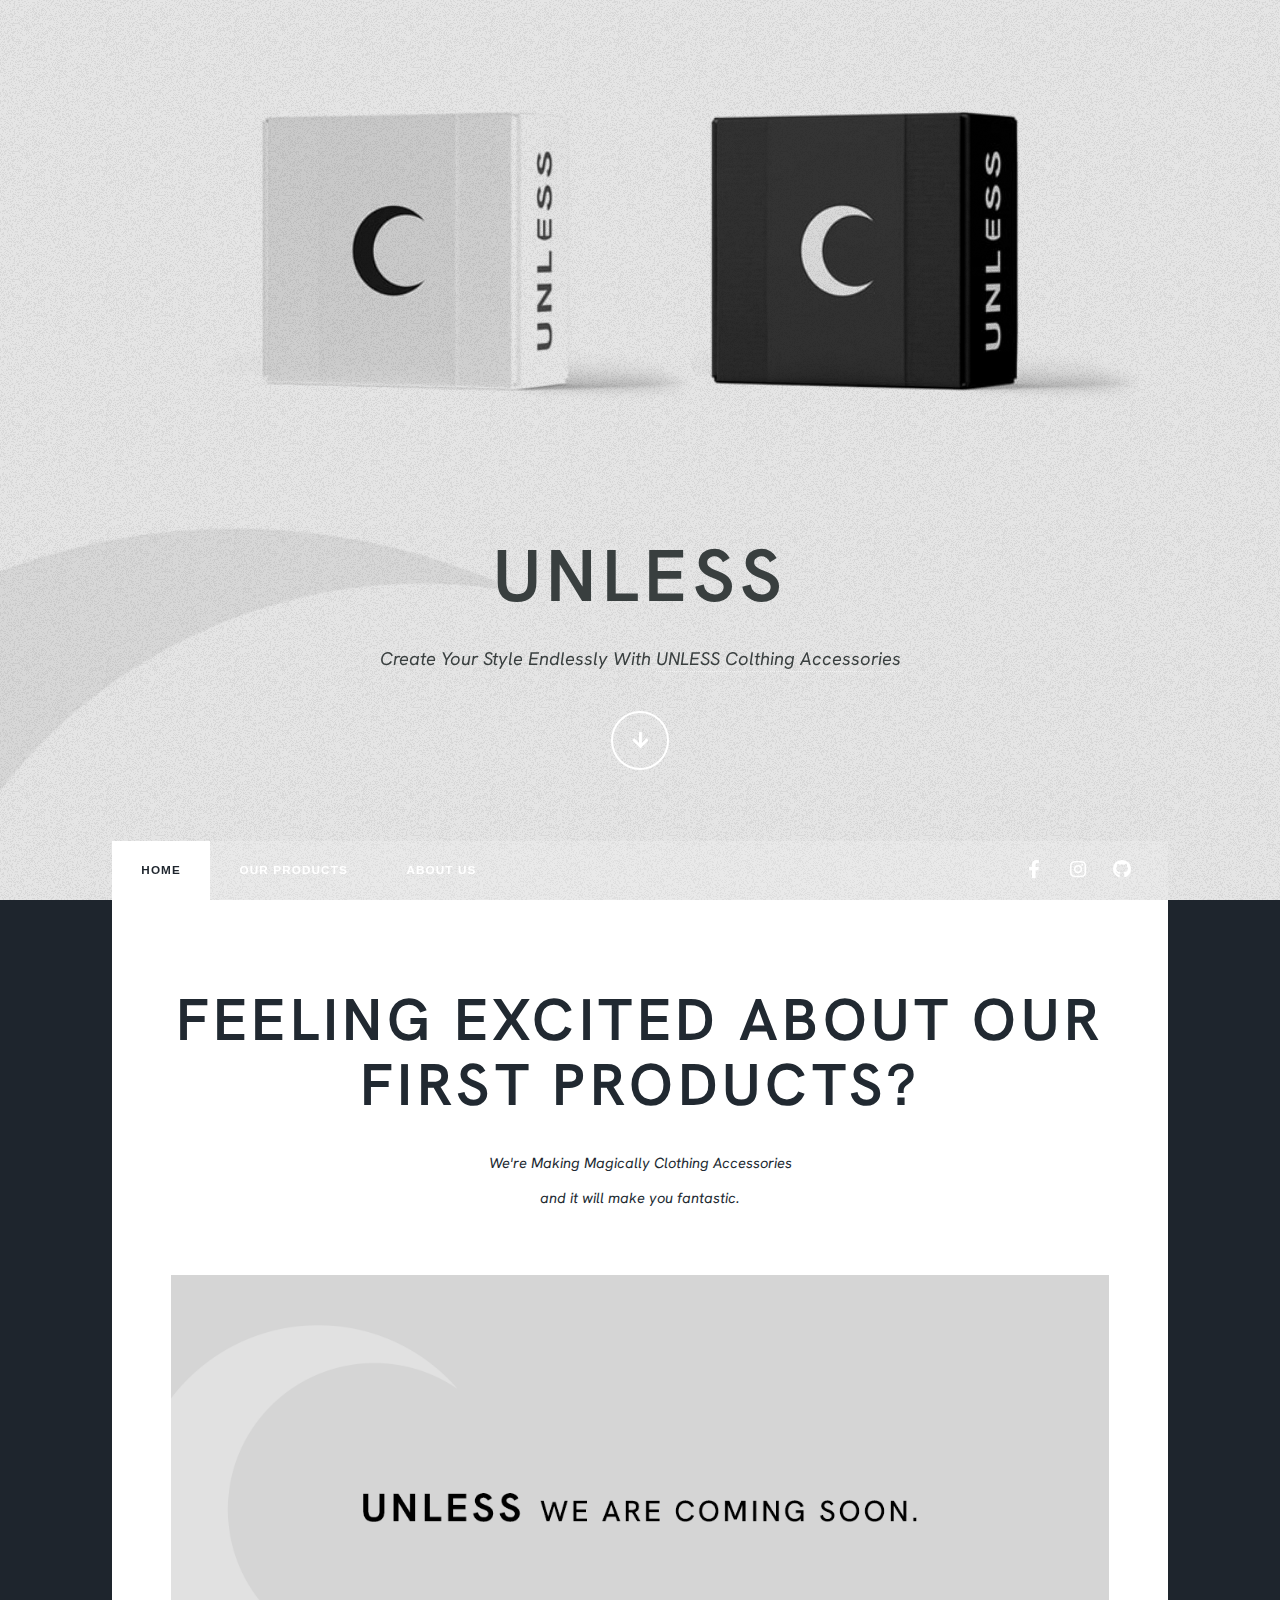
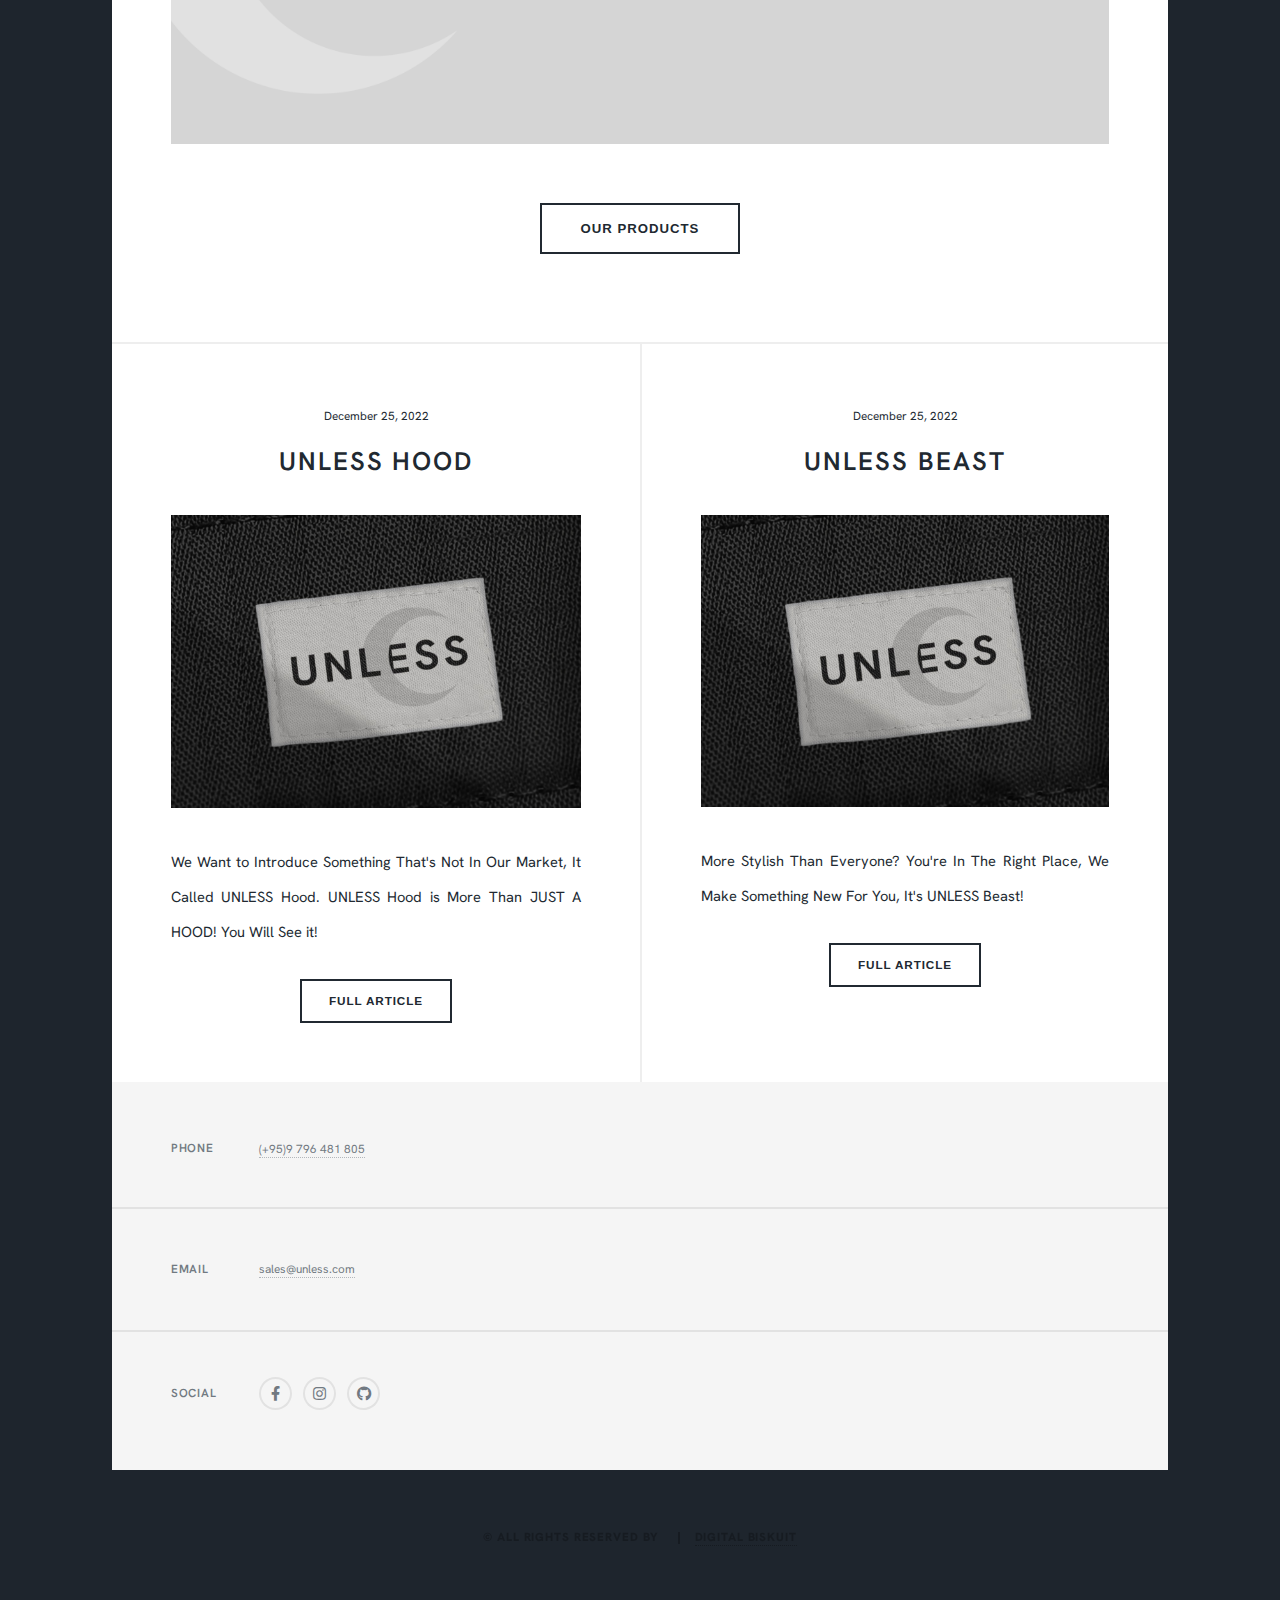
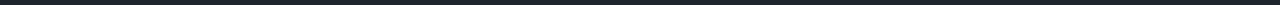
==== index.html @ 23321b9b "Initial Commit" ====
<!DOCTYPE HTML>
<html>
	<head>
		<title>U N L E S S</title>
		<meta charset="utf-8" />
		<meta name="viewport" content="width=device-width, initial-scale=1, user-scalable=no" />
		<link rel="stylesheet" href="assets/css/main.css" />
		<noscript><link rel="stylesheet" href="assets/css/noscript.css" /></noscript>
	</head>
	<body class="is-preload">

		<!-- Wrapper -->
			<div id="wrapper" class="fade-in">

				<!-- Intro -->
					<div id="intro">
						<h1 style="color:rgb(57, 63, 63);">UNLESS</h1>
						<p style="color:rgb(57, 63, 63);">Create Your Style Endlessly With <a href="https://www.facebook.com/unlessclothingaccessories/" style="color:rgb(57, 63, 63);">UNLESS Colthing Accessories</a></p>
						<ul class="actions">
							<li><a href="#header" class="button icon solid solo fa-arrow-down scrolly">Continue</a></li>
						</ul>
					</div>

				<!-- Header -->
					<header id="header">
						<a href="https://forms.gle/uuUz8VNEudroMSf68" class="logo">Pre-Order Now</a>
					</header>

				<!-- Nav -->
					<nav id="nav">
						<ul class="links">
							<li class="active"><a href="index.html">Home</a></li>
							<li><a href="ourproducts.html">Our Products</a></li>
							<li><a href="aboutus.html">About Us</a></li>
						</ul>
						<ul class="icons">
							<li><a href="https://www.facebook.com/unlessclothingaccessories/" class="icon brands fa-facebook-f"><span class="label">Facebook</span></a></li>
							<li><a href="#" class="icon brands fa-instagram"><span class="label">Instagram</span></a></li>
							<li><a href="#" class="icon brands fa-github"><span class="label">GitHub</span></a></li>
						</ul>
					</nav>

				<!-- Main -->
					<div id="main">

						<!-- Featured Post -->
							<article class="post featured">
								<header class="major">
									<h2><a href="#">Feeling Excited About Our First Products?</a></h2>
									<p>We're Making Magically Clothing Accessories<br />
									and it will make you fantastic.</p>
								</header>
								<a href="#" class="image main"><img src="images/cover.png" alt="" /></a>
								<ul class="actions special">
									<li><a href="ourproducts.html" class="button large">Our Products</a></li>
								</ul>
							</article>

						<!-- Posts -->
							<section class="posts">
								<article>
									<header>
										<span class="date">December 25, 2022</span>
										<h2><a href="#">UNLESS Hood</a></h2>
									</header>
									<a href="#" class="image fit"><img src="images/product1.jpg" alt="" /></a>
									<p>We Want to Introduce Something That's Not In Our Market, It Called UNLESS Hood. UNLESS Hood is More Than JUST A HOOD! You Will See it!</p>
									<ul class="actions special">
										<li><a href="article1.html" class="button">Full Article</a></li>
									</ul>
								</article>
								<article>
									<header>
										<span class="date">December 25, 2022</span>
										<h2><a href="#">UNLESS Beast</a></h2>
									</header>
									<a href="#" class="image fit"><img src="images/product1.jpg" alt="" /></a>
									<p>More Stylish Than Everyone? You're In The Right Place, We Make Something New For You, It's UNLESS Beast!</p>
									<ul class="actions special">
										<li><a href="#" class="button">Full Article</a></li>
									</ul>
								</article>
							</section>

					</div>

				<!-- Footer -->
					<footer id="footer">
						<section class="split contact">
							<section class="alt">
								<h3>Phone</h3>
								<p><a href="tel:+959796481805">(+95)9 796 481 805</a></p>
							</section>
							<section>
								<h3>Email</h3>
								<p><a href="#">sales@unless.com</a></p>
							</section>
							<section>
								<h3>Social</h3>
								<ul class="icons alt">
									<li><a href="https://www.facebook.com/unlessclothingaccessories/" class="icon brands alt fa-facebook-f"><span class="label">Facebook</span></a></li>
									<li><a href="#" class="icon brands alt fa-instagram"><span class="label">Instagram</span></a></li>
									<li><a href="#" class="icon brands alt fa-github"><span class="label">GitHub</span></a></li>
								</ul>
							</section>
						</section>
					</footer>

				<!-- Copyright -->
					<div id="copyright">
						<ul><li>&copy; All Rights Reserved</li> by <li><a href="https://github.com/Digital-Biskuit">Digital Biskuit</a></li></ul>
					</div>

			</div>

		<!-- Scripts -->
			<script src="assets/js/jquery.min.js"></script>
			<script src="assets/js/jquery.scrollex.min.js"></script>
			<script src="assets/js/jquery.scrolly.min.js"></script>
			<script src="assets/js/browser.min.js"></script>
			<script src="assets/js/breakpoints.min.js"></script>
			<script src="assets/js/util.js"></script>
			<script src="assets/js/main.js"></script>

	</body>
</html>
---- assets/css/main.css ----
@import url(fontawesome-all.min.css);
@import url('https://fonts.googleapis.com/css2?family=Hanken+Grotesk:wght@400;600&display=swap');


html, body, div, span, applet, object,
iframe, h1, h2, h3, h4, h5, h6, p, blockquote,
pre, a, abbr, acronym, address, big, cite,
code, del, dfn, em, img, ins, kbd, q, s, samp,
small, strike, strong, sub, sup, tt, var, b,
u, i, center, dl, dt, dd, ol, ul, li, fieldset,
form, label, legend, table, caption, tbody,
tfoot, thead, tr, th, td, article, aside,
canvas, details, embed, figure, figcaption,
footer, header, hgroup, menu, nav, output, ruby,
section, summary, time, mark, audio, video {
	margin: 0;
	padding: 0;
	border: 0;
	font-size: 100%;
	font: inherit;
	vertical-align: baseline;}

article, aside, details, figcaption, figure,
footer, header, hgroup, menu, nav, section {
	display: block;}

body {
	line-height: 1;
}

ol, ul {
	list-style: none;
}

blockquote, q {
	quotes: none;
}

	blockquote:before, blockquote:after, q:before, q:after {
		content: '';
		content: none;
	}

table {
	border-collapse: collapse;
	border-spacing: 0;
}

body {
	-webkit-text-size-adjust: none;
}

mark {
	background-color: transparent;
	color: inherit;
}

input::-moz-focus-inner {
	border: 0;
	padding: 0;
}

input, select, textarea {
	-moz-appearance: none;
	-webkit-appearance: none;
	-ms-appearance: none;
	appearance: none;
}

/* Basic */

	@-ms-viewport {
		width: device-width;
	}

	body {
		-ms-overflow-style: scrollbar;
	}

	@media screen and (max-width: 480px) {

		html, body {
			min-width: 320px;
		}

	}

	html {
		box-sizing: border-box;
	}

	*, *:before, *:after {
		box-sizing: inherit;
	}

	body {
		background-color: #1e252d;
	}

		body.is-preload *, body.is-preload *:before, body.is-preload *:after {
			-moz-animation: none !important;
			-webkit-animation: none !important;
			-ms-animation: none !important;
			animation: none !important;
			-moz-transition: none !important;
			-webkit-transition: none !important;
			-ms-transition: none !important;
			transition: none !important;
		}

/* Type */

	html {
		font-size: 16pt;
	}

		@media screen and (max-width: 1680px) {

			html {
				font-size: 12pt;
			}

		}

		@media screen and (max-width: 1280px) {

			html {
				font-size: 11pt;
			}

		}

		@media screen and (max-width: 360px) {

			html {
				font-size: 10pt;
			}

		}

	body {
		color: #212931;
	}

	body, input, select, textarea {
		font-family: 'Hanken Grotesk', sans-serif;
		font-weight: 400;
		font-size: 1rem;
		line-height: 2.375;
	}

	a {
		-moz-transition: color 0.2s ease-in-out, background-color 0.2s ease-in-out, border-color 0.2s ease-in-out, box-shadow 0.2s ease-in-out;
		-webkit-transition: color 0.2s ease-in-out, background-color 0.2s ease-in-out, border-color 0.2s ease-in-out, box-shadow 0.2s ease-in-out;
		-ms-transition: color 0.2s ease-in-out, background-color 0.2s ease-in-out, border-color 0.2s ease-in-out, box-shadow 0.2s ease-in-out;
		transition: color 0.2s ease-in-out, background-color 0.2s ease-in-out, border-color 0.2s ease-in-out, box-shadow 0.2s ease-in-out;
		border-bottom: dotted 1px;
		text-decoration: none;
	}

		a:hover {
			border-bottom-color: transparent;
		}

	strong, b {
		font-weight: 600;
	}

	em, i {
		font-style: italic;
	}

	p {
		text-align: justify;
		margin: 0 0 2rem 0;
	}

	h1, h2, h3, h4, h5, h6 {
		font-family: 'Hanken Grotesk', sans-serif;
		font-weight: 600;
		line-height: 1.5;
		letter-spacing: 0.075em;
		text-transform: uppercase;
		margin: 0 0 1rem 0;
	}

		h1 a, h2 a, h3 a, h4 a, h5 a, h6 a {
			border-bottom: 0;
			color: inherit;
			text-decoration: none;
		}

	h1 {
		font-size: 4rem;
		line-height: 1.1;
		margin: 0 0 2rem 0;
	}

	h2 {
		font-size: 1.75rem;
		line-height: 1.3;
		margin: 0 0 1.5rem 0;
	}

	h3 {
		font-size: 1.25rem;
		margin: 0 0 1.5rem 0;
	}

	h4 {
		font-size: 1rem;
	}

	h5 {
		font-size: 0.9rem;
	}

	h6 {
		font-size: 0.8rem;
	}

	sub {
		font-size: 0.8rem;
		position: relative;
		top: 0.5rem;
	}

	sup {
		font-size: 0.8rem;
		position: relative;
		top: -0.5rem;
	}

	blockquote {
		border-left: solid 4px;
		font-style: italic;
		margin: 0 0 2rem 0;
		padding: 0.5rem 0 0.5rem 2rem;
	}

	code {
		border: solid 2px;
		font-family: "Courier New", monospace;
		font-size: 0.9rem;
		margin: 0 0.25rem;
		padding: 0.25rem 0.65rem;
	}

	pre {
		-webkit-overflow-scrolling: touch;
		font-family: "Courier New", monospace;
		font-size: 0.9rem;
		margin: 0 0 2rem 0;
	}

		pre code {
			display: block;
			line-height: 1.75;
			padding: 1rem 1.5rem;
			overflow-x: auto;
		}

	hr {
		border: 0;
		border-bottom: solid 2px;
		margin: 3rem 0;
	}

		hr.major {
			margin: 5rem 0;
		}

	.align-left {
		text-align: left;
	}

	.align-center {
		text-align: center;
	}

	.align-right {
		text-align: right;
	}

	input, select, textarea {
		color: #212931;
	}

	a {
		color: #212931;
		border-bottom-color: rgba(33, 41, 49, 0.5);
	}

		a:hover {
			border-bottom-color: transparent;
			color: #000000 !important;
		}

	strong, b {
		color: #212931;
	}

	h1, h2, h3, h4, h5, h6 {
		color: #212931;
	}

	blockquote {
		border-left-color: #eeeeee;
	}

	code {
		background: rgba(220, 220, 220, 0.25);
		border-color: #eeeeee;
	}

	hr {
		border-bottom-color: #eeeeee;
	}

/* Row */

	.row {
		display: flex;
		flex-wrap: wrap;
		box-sizing: border-box;
		align-items: stretch;
	}

		.row > * {
			box-sizing: border-box;
		}

		.row.gtr-uniform > * > :last-child {
			margin-bottom: 0;
		}

		.row.aln-left {
			justify-content: flex-start;
		}

		.row.aln-center {
			justify-content: center;
		}

		.row.aln-right {
			justify-content: flex-end;
		}

		.row.aln-top {
			align-items: flex-start;
		}

		.row.aln-middle {
			align-items: center;
		}

		.row.aln-bottom {
			align-items: flex-end;
		}

		.row > .imp {
			order: -1;
		}

		.row > .col-1 {
			width: 8.33333%;
		}

		.row > .off-1 {
			margin-left: 8.33333%;
		}

		.row > .col-2 {
			width: 16.66667%;
		}

		.row > .off-2 {
			margin-left: 16.66667%;
		}

		.row > .col-3 {
			width: 25%;
		}

		.row > .off-3 {
			margin-left: 25%;
		}

		.row > .col-4 {
			width: 33.33333%;
		}

		.row > .off-4 {
			margin-left: 33.33333%;
		}

		.row > .col-5 {
			width: 41.66667%;
		}

		.row > .off-5 {
			margin-left: 41.66667%;
		}

		.row > .col-6 {
			width: 50%;
		}

		.row > .off-6 {
			margin-left: 50%;
		}

		.row > .col-7 {
			width: 58.33333%;
		}

		.row > .off-7 {
			margin-left: 58.33333%;
		}

		.row > .col-8 {
			width: 66.66667%;
		}

		.row > .off-8 {
			margin-left: 66.66667%;
		}

		.row > .col-9 {
			width: 75%;
		}

		.row > .off-9 {
			margin-left: 75%;
		}

		.row > .col-10 {
			width: 83.33333%;
		}

		.row > .off-10 {
			margin-left: 83.33333%;
		}

		.row > .col-11 {
			width: 91.66667%;
		}

		.row > .off-11 {
			margin-left: 91.66667%;
		}

		.row > .col-12 {
			width: 100%;
		}

		.row > .off-12 {
			margin-left: 100%;
		}

		.row.gtr-0 {
			margin-top: 0;
			margin-left: 0rem;
		}

			.row.gtr-0 > * {
				padding: 0 0 0 0rem;
			}

			.row.gtr-0.gtr-uniform {
				margin-top: 0rem;
			}

				.row.gtr-0.gtr-uniform > * {
					padding-top: 0rem;
				}

		.row.gtr-25 {
			margin-top: 0;
			margin-left: -0.375rem;
		}

			.row.gtr-25 > * {
				padding: 0 0 0 0.375rem;
			}

			.row.gtr-25.gtr-uniform {
				margin-top: -0.375rem;
			}

				.row.gtr-25.gtr-uniform > * {
					padding-top: 0.375rem;
				}

		.row.gtr-50 {
			margin-top: 0;
			margin-left: -0.75rem;
		}

			.row.gtr-50 > * {
				padding: 0 0 0 0.75rem;
			}

			.row.gtr-50.gtr-uniform {
				margin-top: -0.75rem;
			}

				.row.gtr-50.gtr-uniform > * {
					padding-top: 0.75rem;
				}

		.row {
			margin-top: 0;
			margin-left: -1.5rem;
		}

			.row > * {
				padding: 0 0 0 1.5rem;
			}

			.row.gtr-uniform {
				margin-top: -1.5rem;
			}

				.row.gtr-uniform > * {
					padding-top: 1.5rem;
				}

		.row.gtr-150 {
			margin-top: 0;
			margin-left: -2.25rem;
		}

			.row.gtr-150 > * {
				padding: 0 0 0 2.25rem;
			}

			.row.gtr-150.gtr-uniform {
				margin-top: -2.25rem;
			}

				.row.gtr-150.gtr-uniform > * {
					padding-top: 2.25rem;
				}

		.row.gtr-200 {
			margin-top: 0;
			margin-left: -3rem;
		}

			.row.gtr-200 > * {
				padding: 0 0 0 3rem;
			}

			.row.gtr-200.gtr-uniform {
				margin-top: -3rem;
			}

				.row.gtr-200.gtr-uniform > * {
					padding-top: 3rem;
				}

		@media screen and (max-width: 1680px) {

			.row {
				display: flex;
				flex-wrap: wrap;
				box-sizing: border-box;
				align-items: stretch;
			}

				.row > * {
					box-sizing: border-box;
				}

				.row.gtr-uniform > * > :last-child {
					margin-bottom: 0;
				}

				.row.aln-left {
					justify-content: flex-start;
				}

				.row.aln-center {
					justify-content: center;
				}

				.row.aln-right {
					justify-content: flex-end;
				}

				.row.aln-top {
					align-items: flex-start;
				}

				.row.aln-middle {
					align-items: center;
				}

				.row.aln-bottom {
					align-items: flex-end;
				}

				.row > .imp-xlarge {
					order: -1;
				}

				.row > .col-1-xlarge {
					width: 8.33333%;
				}

				.row > .off-1-xlarge {
					margin-left: 8.33333%;
				}

				.row > .col-2-xlarge {
					width: 16.66667%;
				}

				.row > .off-2-xlarge {
					margin-left: 16.66667%;
				}

				.row > .col-3-xlarge {
					width: 25%;
				}

				.row > .off-3-xlarge {
					margin-left: 25%;
				}

				.row > .col-4-xlarge {
					width: 33.33333%;
				}

				.row > .off-4-xlarge {
					margin-left: 33.33333%;
				}

				.row > .col-5-xlarge {
					width: 41.66667%;
				}

				.row > .off-5-xlarge {
					margin-left: 41.66667%;
				}

				.row > .col-6-xlarge {
					width: 50%;
				}

				.row > .off-6-xlarge {
					margin-left: 50%;
				}

				.row > .col-7-xlarge {
					width: 58.33333%;
				}

				.row > .off-7-xlarge {
					margin-left: 58.33333%;
				}

				.row > .col-8-xlarge {
					width: 66.66667%;
				}

				.row > .off-8-xlarge {
					margin-left: 66.66667%;
				}

				.row > .col-9-xlarge {
					width: 75%;
				}

				.row > .off-9-xlarge {
					margin-left: 75%;
				}

				.row > .col-10-xlarge {
					width: 83.33333%;
				}

				.row > .off-10-xlarge {
					margin-left: 83.33333%;
				}

				.row > .col-11-xlarge {
					width: 91.66667%;
				}

				.row > .off-11-xlarge {
					margin-left: 91.66667%;
				}

				.row > .col-12-xlarge {
					width: 100%;
				}

				.row > .off-12-xlarge {
					margin-left: 100%;
				}

				.row.gtr-0 {
					margin-top: 0;
					margin-left: 0rem;
				}

					.row.gtr-0 > * {
						padding: 0 0 0 0rem;
					}

					.row.gtr-0.gtr-uniform {
						margin-top: 0rem;
					}

						.row.gtr-0.gtr-uniform > * {
							padding-top: 0rem;
						}

				.row.gtr-25 {
					margin-top: 0;
					margin-left: -0.375rem;
				}

					.row.gtr-25 > * {
						padding: 0 0 0 0.375rem;
					}

					.row.gtr-25.gtr-uniform {
						margin-top: -0.375rem;
					}

						.row.gtr-25.gtr-uniform > * {
							padding-top: 0.375rem;
						}

				.row.gtr-50 {
					margin-top: 0;
					margin-left: -0.75rem;
				}

					.row.gtr-50 > * {
						padding: 0 0 0 0.75rem;
					}

					.row.gtr-50.gtr-uniform {
						margin-top: -0.75rem;
					}

						.row.gtr-50.gtr-uniform > * {
							padding-top: 0.75rem;
						}

				.row {
					margin-top: 0;
					margin-left: -1.5rem;
				}

					.row > * {
						padding: 0 0 0 1.5rem;
					}

					.row.gtr-uniform {
						margin-top: -1.5rem;
					}

						.row.gtr-uniform > * {
							padding-top: 1.5rem;
						}

				.row.gtr-150 {
					margin-top: 0;
					margin-left: -2.25rem;
				}

					.row.gtr-150 > * {
						padding: 0 0 0 2.25rem;
					}

					.row.gtr-150.gtr-uniform {
						margin-top: -2.25rem;
					}

						.row.gtr-150.gtr-uniform > * {
							padding-top: 2.25rem;
						}

				.row.gtr-200 {
					margin-top: 0;
					margin-left: -3rem;
				}

					.row.gtr-200 > * {
						padding: 0 0 0 3rem;
					}

					.row.gtr-200.gtr-uniform {
						margin-top: -3rem;
					}

						.row.gtr-200.gtr-uniform > * {
							padding-top: 3rem;
						}

		}

		@media screen and (max-width: 1280px) {

			.row {
				display: flex;
				flex-wrap: wrap;
				box-sizing: border-box;
				align-items: stretch;
			}

				.row > * {
					box-sizing: border-box;
				}

				.row.gtr-uniform > * > :last-child {
					margin-bottom: 0;
				}

				.row.aln-left {
					justify-content: flex-start;
				}

				.row.aln-center {
					justify-content: center;
				}

				.row.aln-right {
					justify-content: flex-end;
				}

				.row.aln-top {
					align-items: flex-start;
				}

				.row.aln-middle {
					align-items: center;
				}

				.row.aln-bottom {
					align-items: flex-end;
				}

				.row > .imp-large {
					order: -1;
				}

				.row > .col-1-large {
					width: 8.33333%;
				}

				.row > .off-1-large {
					margin-left: 8.33333%;
				}

				.row > .col-2-large {
					width: 16.66667%;
				}

				.row > .off-2-large {
					margin-left: 16.66667%;
				}

				.row > .col-3-large {
					width: 25%;
				}

				.row > .off-3-large {
					margin-left: 25%;
				}

				.row > .col-4-large {
					width: 33.33333%;
				}

				.row > .off-4-large {
					margin-left: 33.33333%;
				}

				.row > .col-5-large {
					width: 41.66667%;
				}

				.row > .off-5-large {
					margin-left: 41.66667%;
				}

				.row > .col-6-large {
					width: 50%;
				}

				.row > .off-6-large {
					margin-left: 50%;
				}

				.row > .col-7-large {
					width: 58.33333%;
				}

				.row > .off-7-large {
					margin-left: 58.33333%;
				}

				.row > .col-8-large {
					width: 66.66667%;
				}

				.row > .off-8-large {
					margin-left: 66.66667%;
				}

				.row > .col-9-large {
					width: 75%;
				}

				.row > .off-9-large {
					margin-left: 75%;
				}

				.row > .col-10-large {
					width: 83.33333%;
				}

				.row > .off-10-large {
					margin-left: 83.33333%;
				}

				.row > .col-11-large {
					width: 91.66667%;
				}

				.row > .off-11-large {
					margin-left: 91.66667%;
				}

				.row > .col-12-large {
					width: 100%;
				}

				.row > .off-12-large {
					margin-left: 100%;
				}

				.row.gtr-0 {
					margin-top: 0;
					margin-left: 0rem;
				}

					.row.gtr-0 > * {
						padding: 0 0 0 0rem;
					}

					.row.gtr-0.gtr-uniform {
						margin-top: 0rem;
					}

						.row.gtr-0.gtr-uniform > * {
							padding-top: 0rem;
						}

				.row.gtr-25 {
					margin-top: 0;
					margin-left: -0.375rem;
				}

					.row.gtr-25 > * {
						padding: 0 0 0 0.375rem;
					}

					.row.gtr-25.gtr-uniform {
						margin-top: -0.375rem;
					}

						.row.gtr-25.gtr-uniform > * {
							padding-top: 0.375rem;
						}

				.row.gtr-50 {
					margin-top: 0;
					margin-left: -0.75rem;
				}

					.row.gtr-50 > * {
						padding: 0 0 0 0.75rem;
					}

					.row.gtr-50.gtr-uniform {
						margin-top: -0.75rem;
					}

						.row.gtr-50.gtr-uniform > * {
							padding-top: 0.75rem;
						}

				.row {
					margin-top: 0;
					margin-left: -1.5rem;
				}

					.row > * {
						padding: 0 0 0 1.5rem;
					}

					.row.gtr-uniform {
						margin-top: -1.5rem;
					}

						.row.gtr-uniform > * {
							padding-top: 1.5rem;
						}

				.row.gtr-150 {
					margin-top: 0;
					margin-left: -2.25rem;
				}

					.row.gtr-150 > * {
						padding: 0 0 0 2.25rem;
					}

					.row.gtr-150.gtr-uniform {
						margin-top: -2.25rem;
					}

						.row.gtr-150.gtr-uniform > * {
							padding-top: 2.25rem;
						}

				.row.gtr-200 {
					margin-top: 0;
					margin-left: -3rem;
				}

					.row.gtr-200 > * {
						padding: 0 0 0 3rem;
					}

					.row.gtr-200.gtr-uniform {
						margin-top: -3rem;
					}

						.row.gtr-200.gtr-uniform > * {
							padding-top: 3rem;
						}

		}

		@media screen and (max-width: 980px) {

			.row {
				display: flex;
				flex-wrap: wrap;
				box-sizing: border-box;
				align-items: stretch;
			}

				.row > * {
					box-sizing: border-box;
				}

				.row.gtr-uniform > * > :last-child {
					margin-bottom: 0;
				}

				.row.aln-left {
					justify-content: flex-start;
				}

				.row.aln-center {
					justify-content: center;
				}

				.row.aln-right {
					justify-content: flex-end;
				}

				.row.aln-top {
					align-items: flex-start;
				}

				.row.aln-middle {
					align-items: center;
				}

				.row.aln-bottom {
					align-items: flex-end;
				}

				.row > .imp-medium {
					order: -1;
				}

				.row > .col-1-medium {
					width: 8.33333%;
				}

				.row > .off-1-medium {
					margin-left: 8.33333%;
				}

				.row > .col-2-medium {
					width: 16.66667%;
				}

				.row > .off-2-medium {
					margin-left: 16.66667%;
				}

				.row > .col-3-medium {
					width: 25%;
				}

				.row > .off-3-medium {
					margin-left: 25%;
				}

				.row > .col-4-medium {
					width: 33.33333%;
				}

				.row > .off-4-medium {
					margin-left: 33.33333%;
				}

				.row > .col-5-medium {
					width: 41.66667%;
				}

				.row > .off-5-medium {
					margin-left: 41.66667%;
				}

				.row > .col-6-medium {
					width: 50%;
				}

				.row > .off-6-medium {
					margin-left: 50%;
				}

				.row > .col-7-medium {
					width: 58.33333%;
				}

				.row > .off-7-medium {
					margin-left: 58.33333%;
				}

				.row > .col-8-medium {
					width: 66.66667%;
				}

				.row > .off-8-medium {
					margin-left: 66.66667%;
				}

				.row > .col-9-medium {
					width: 75%;
				}

				.row > .off-9-medium {
					margin-left: 75%;
				}

				.row > .col-10-medium {
					width: 83.33333%;
				}

				.row > .off-10-medium {
					margin-left: 83.33333%;
				}

				.row > .col-11-medium {
					width: 91.66667%;
				}

				.row > .off-11-medium {
					margin-left: 91.66667%;
				}

				.row > .col-12-medium {
					width: 100%;
				}

				.row > .off-12-medium {
					margin-left: 100%;
				}

				.row.gtr-0 {
					margin-top: 0;
					margin-left: 0rem;
				}

					.row.gtr-0 > * {
						padding: 0 0 0 0rem;
					}

					.row.gtr-0.gtr-uniform {
						margin-top: 0rem;
					}

						.row.gtr-0.gtr-uniform > * {
							padding-top: 0rem;
						}

				.row.gtr-25 {
					margin-top: 0;
					margin-left: -0.375rem;
				}

					.row.gtr-25 > * {
						padding: 0 0 0 0.375rem;
					}

					.row.gtr-25.gtr-uniform {
						margin-top: -0.375rem;
					}

						.row.gtr-25.gtr-uniform > * {
							padding-top: 0.375rem;
						}

				.row.gtr-50 {
					margin-top: 0;
					margin-left: -0.75rem;
				}

					.row.gtr-50 > * {
						padding: 0 0 0 0.75rem;
					}

					.row.gtr-50.gtr-uniform {
						margin-top: -0.75rem;
					}

						.row.gtr-50.gtr-uniform > * {
							padding-top: 0.75rem;
						}

				.row {
					margin-top: 0;
					margin-left: -1.5rem;
				}

					.row > * {
						padding: 0 0 0 1.5rem;
					}

					.row.gtr-uniform {
						margin-top: -1.5rem;
					}

						.row.gtr-uniform > * {
							padding-top: 1.5rem;
						}

				.row.gtr-150 {
					margin-top: 0;
					margin-left: -2.25rem;
				}

					.row.gtr-150 > * {
						padding: 0 0 0 2.25rem;
					}

					.row.gtr-150.gtr-uniform {
						margin-top: -2.25rem;
					}

						.row.gtr-150.gtr-uniform > * {
							padding-top: 2.25rem;
						}

				.row.gtr-200 {
					margin-top: 0;
					margin-left: -3rem;
				}

					.row.gtr-200 > * {
						padding: 0 0 0 3rem;
					}

					.row.gtr-200.gtr-uniform {
						margin-top: -3rem;
					}

						.row.gtr-200.gtr-uniform > * {
							padding-top: 3rem;
						}

		}

		@media screen and (max-width: 736px) {

			.row {
				display: flex;
				flex-wrap: wrap;
				box-sizing: border-box;
				align-items: stretch;
			}

				.row > * {
					box-sizing: border-box;
				}

				.row.gtr-uniform > * > :last-child {
					margin-bottom: 0;
				}

				.row.aln-left {
					justify-content: flex-start;
				}

				.row.aln-center {
					justify-content: center;
				}

				.row.aln-right {
					justify-content: flex-end;
				}

				.row.aln-top {
					align-items: flex-start;
				}

				.row.aln-middle {
					align-items: center;
				}

				.row.aln-bottom {
					align-items: flex-end;
				}

				.row > .imp-small {
					order: -1;
				}

				.row > .col-1-small {
					width: 8.33333%;
				}

				.row > .off-1-small {
					margin-left: 8.33333%;
				}

				.row > .col-2-small {
					width: 16.66667%;
				}

				.row > .off-2-small {
					margin-left: 16.66667%;
				}

				.row > .col-3-small {
					width: 25%;
				}

				.row > .off-3-small {
					margin-left: 25%;
				}

				.row > .col-4-small {
					width: 33.33333%;
				}

				.row > .off-4-small {
					margin-left: 33.33333%;
				}

				.row > .col-5-small {
					width: 41.66667%;
				}

				.row > .off-5-small {
					margin-left: 41.66667%;
				}

				.row > .col-6-small {
					width: 50%;
				}

				.row > .off-6-small {
					margin-left: 50%;
				}

				.row > .col-7-small {
					width: 58.33333%;
				}

				.row > .off-7-small {
					margin-left: 58.33333%;
				}

				.row > .col-8-small {
					width: 66.66667%;
				}

				.row > .off-8-small {
					margin-left: 66.66667%;
				}

				.row > .col-9-small {
					width: 75%;
				}

				.row > .off-9-small {
					margin-left: 75%;
				}

				.row > .col-10-small {
					width: 83.33333%;
				}

				.row > .off-10-small {
					margin-left: 83.33333%;
				}

				.row > .col-11-small {
					width: 91.66667%;
				}

				.row > .off-11-small {
					margin-left: 91.66667%;
				}

				.row > .col-12-small {
					width: 100%;
				}

				.row > .off-12-small {
					margin-left: 100%;
				}

				.row.gtr-0 {
					margin-top: 0;
					margin-left: 0rem;
				}

					.row.gtr-0 > * {
						padding: 0 0 0 0rem;
					}

					.row.gtr-0.gtr-uniform {
						margin-top: 0rem;
					}

						.row.gtr-0.gtr-uniform > * {
							padding-top: 0rem;
						}

				.row.gtr-25 {
					margin-top: 0;
					margin-left: -0.375rem;
				}

					.row.gtr-25 > * {
						padding: 0 0 0 0.375rem;
					}

					.row.gtr-25.gtr-uniform {
						margin-top: -0.375rem;
					}

						.row.gtr-25.gtr-uniform > * {
							padding-top: 0.375rem;
						}

				.row.gtr-50 {
					margin-top: 0;
					margin-left: -0.75rem;
				}

					.row.gtr-50 > * {
						padding: 0 0 0 0.75rem;
					}

					.row.gtr-50.gtr-uniform {
						margin-top: -0.75rem;
					}

						.row.gtr-50.gtr-uniform > * {
							padding-top: 0.75rem;
						}

				.row {
					margin-top: 0;
					margin-left: -1.5rem;
				}

					.row > * {
						padding: 0 0 0 1.5rem;
					}

					.row.gtr-uniform {
						margin-top: -1.5rem;
					}

						.row.gtr-uniform > * {
							padding-top: 1.5rem;
						}

				.row.gtr-150 {
					margin-top: 0;
					margin-left: -2.25rem;
				}

					.row.gtr-150 > * {
						padding: 0 0 0 2.25rem;
					}

					.row.gtr-150.gtr-uniform {
						margin-top: -2.25rem;
					}

						.row.gtr-150.gtr-uniform > * {
							padding-top: 2.25rem;
						}

				.row.gtr-200 {
					margin-top: 0;
					margin-left: -3rem;
				}

					.row.gtr-200 > * {
						padding: 0 0 0 3rem;
					}

					.row.gtr-200.gtr-uniform {
						margin-top: -3rem;
					}

						.row.gtr-200.gtr-uniform > * {
							padding-top: 3rem;
						}

		}

		@media screen and (max-width: 480px) {

			.row {
				display: flex;
				flex-wrap: wrap;
				box-sizing: border-box;
				align-items: stretch;
			}

				.row > * {
					box-sizing: border-box;
				}

				.row.gtr-uniform > * > :last-child {
					margin-bottom: 0;
				}

				.row.aln-left {
					justify-content: flex-start;
				}

				.row.aln-center {
					justify-content: center;
				}

				.row.aln-right {
					justify-content: flex-end;
				}

				.row.aln-top {
					align-items: flex-start;
				}

				.row.aln-middle {
					align-items: center;
				}

				.row.aln-bottom {
					align-items: flex-end;
				}

				.row > .imp-xsmall {
					order: -1;
				}

				.row > .col-1-xsmall {
					width: 8.33333%;
				}

				.row > .off-1-xsmall {
					margin-left: 8.33333%;
				}

				.row > .col-2-xsmall {
					width: 16.66667%;
				}

				.row > .off-2-xsmall {
					margin-left: 16.66667%;
				}

				.row > .col-3-xsmall {
					width: 25%;
				}

				.row > .off-3-xsmall {
					margin-left: 25%;
				}

				.row > .col-4-xsmall {
					width: 33.33333%;
				}

				.row > .off-4-xsmall {
					margin-left: 33.33333%;
				}

				.row > .col-5-xsmall {
					width: 41.66667%;
				}

				.row > .off-5-xsmall {
					margin-left: 41.66667%;
				}

				.row > .col-6-xsmall {
					width: 50%;
				}

				.row > .off-6-xsmall {
					margin-left: 50%;
				}

				.row > .col-7-xsmall {
					width: 58.33333%;
				}

				.row > .off-7-xsmall {
					margin-left: 58.33333%;
				}

				.row > .col-8-xsmall {
					width: 66.66667%;
				}

				.row > .off-8-xsmall {
					margin-left: 66.66667%;
				}

				.row > .col-9-xsmall {
					width: 75%;
				}

				.row > .off-9-xsmall {
					margin-left: 75%;
				}

				.row > .col-10-xsmall {
					width: 83.33333%;
				}

				.row > .off-10-xsmall {
					margin-left: 83.33333%;
				}

				.row > .col-11-xsmall {
					width: 91.66667%;
				}

				.row > .off-11-xsmall {
					margin-left: 91.66667%;
				}

				.row > .col-12-xsmall {
					width: 100%;
				}

				.row > .off-12-xsmall {
					margin-left: 100%;
				}

				.row.gtr-0 {
					margin-top: 0;
					margin-left: 0rem;
				}

					.row.gtr-0 > * {
						padding: 0 0 0 0rem;
					}

					.row.gtr-0.gtr-uniform {
						margin-top: 0rem;
					}

						.row.gtr-0.gtr-uniform > * {
							padding-top: 0rem;
						}

				.row.gtr-25 {
					margin-top: 0;
					margin-left: -0.375rem;
				}

					.row.gtr-25 > * {
						padding: 0 0 0 0.375rem;
					}

					.row.gtr-25.gtr-uniform {
						margin-top: -0.375rem;
					}

						.row.gtr-25.gtr-uniform > * {
							padding-top: 0.375rem;
						}

				.row.gtr-50 {
					margin-top: 0;
					margin-left: -0.75rem;
				}

					.row.gtr-50 > * {
						padding: 0 0 0 0.75rem;
					}

					.row.gtr-50.gtr-uniform {
						margin-top: -0.75rem;
					}

						.row.gtr-50.gtr-uniform > * {
							padding-top: 0.75rem;
						}

				.row {
					margin-top: 0;
					margin-left: -1.5rem;
				}

					.row > * {
						padding: 0 0 0 1.5rem;
					}

					.row.gtr-uniform {
						margin-top: -1.5rem;
					}

						.row.gtr-uniform > * {
							padding-top: 1.5rem;
						}

				.row.gtr-150 {
					margin-top: 0;
					margin-left: -2.25rem;
				}

					.row.gtr-150 > * {
						padding: 0 0 0 2.25rem;
					}

					.row.gtr-150.gtr-uniform {
						margin-top: -2.25rem;
					}

						.row.gtr-150.gtr-uniform > * {
							padding-top: 2.25rem;
						}

				.row.gtr-200 {
					margin-top: 0;
					margin-left: -3rem;
				}

					.row.gtr-200 > * {
						padding: 0 0 0 3rem;
					}

					.row.gtr-200.gtr-uniform {
						margin-top: -3rem;
					}

						.row.gtr-200.gtr-uniform > * {
							padding-top: 3rem;
						}

		}

		@media screen and (max-width: 360px) {

			.row {
				display: flex;
				flex-wrap: wrap;
				box-sizing: border-box;
				align-items: stretch;
			}

				.row > * {
					box-sizing: border-box;
				}

				.row.gtr-uniform > * > :last-child {
					margin-bottom: 0;
				}

				.row.aln-left {
					justify-content: flex-start;
				}

				.row.aln-center {
					justify-content: center;
				}

				.row.aln-right {
					justify-content: flex-end;
				}

				.row.aln-top {
					align-items: flex-start;
				}

				.row.aln-middle {
					align-items: center;
				}

				.row.aln-bottom {
					align-items: flex-end;
				}

				.row > .imp-xxsmall {
					order: -1;
				}

				.row > .col-1-xxsmall {
					width: 8.33333%;
				}

				.row > .off-1-xxsmall {
					margin-left: 8.33333%;
				}

				.row > .col-2-xxsmall {
					width: 16.66667%;
				}

				.row > .off-2-xxsmall {
					margin-left: 16.66667%;
				}

				.row > .col-3-xxsmall {
					width: 25%;
				}

				.row > .off-3-xxsmall {
					margin-left: 25%;
				}

				.row > .col-4-xxsmall {
					width: 33.33333%;
				}

				.row > .off-4-xxsmall {
					margin-left: 33.33333%;
				}

				.row > .col-5-xxsmall {
					width: 41.66667%;
				}

				.row > .off-5-xxsmall {
					margin-left: 41.66667%;
				}

				.row > .col-6-xxsmall {
					width: 50%;
				}

				.row > .off-6-xxsmall {
					margin-left: 50%;
				}

				.row > .col-7-xxsmall {
					width: 58.33333%;
				}

				.row > .off-7-xxsmall {
					margin-left: 58.33333%;
				}

				.row > .col-8-xxsmall {
					width: 66.66667%;
				}

				.row > .off-8-xxsmall {
					margin-left: 66.66667%;
				}

				.row > .col-9-xxsmall {
					width: 75%;
				}

				.row > .off-9-xxsmall {
					margin-left: 75%;
				}

				.row > .col-10-xxsmall {
					width: 83.33333%;
				}

				.row > .off-10-xxsmall {
					margin-left: 83.33333%;
				}

				.row > .col-11-xxsmall {
					width: 91.66667%;
				}

				.row > .off-11-xxsmall {
					margin-left: 91.66667%;
				}

				.row > .col-12-xxsmall {
					width: 100%;
				}

				.row > .off-12-xxsmall {
					margin-left: 100%;
				}

				.row.gtr-0 {
					margin-top: 0;
					margin-left: 0rem;
				}

					.row.gtr-0 > * {
						padding: 0 0 0 0rem;
					}

					.row.gtr-0.gtr-uniform {
						margin-top: 0rem;
					}

						.row.gtr-0.gtr-uniform > * {
							padding-top: 0rem;
						}

				.row.gtr-25 {
					margin-top: 0;
					margin-left: -0.375rem;
				}

					.row.gtr-25 > * {
						padding: 0 0 0 0.375rem;
					}

					.row.gtr-25.gtr-uniform {
						margin-top: -0.375rem;
					}

						.row.gtr-25.gtr-uniform > * {
							padding-top: 0.375rem;
						}

				.row.gtr-50 {
					margin-top: 0;
					margin-left: -0.75rem;
				}

					.row.gtr-50 > * {
						padding: 0 0 0 0.75rem;
					}

					.row.gtr-50.gtr-uniform {
						margin-top: -0.75rem;
					}

						.row.gtr-50.gtr-uniform > * {
							padding-top: 0.75rem;
						}

				.row {
					margin-top: 0;
					margin-left: -1.5rem;
				}

					.row > * {
						padding: 0 0 0 1.5rem;
					}

					.row.gtr-uniform {
						margin-top: -1.5rem;
					}

						.row.gtr-uniform > * {
							padding-top: 1.5rem;
						}

				.row.gtr-150 {
					margin-top: 0;
					margin-left: -2.25rem;
				}

					.row.gtr-150 > * {
						padding: 0 0 0 2.25rem;
					}

					.row.gtr-150.gtr-uniform {
						margin-top: -2.25rem;
					}

						.row.gtr-150.gtr-uniform > * {
							padding-top: 2.25rem;
						}

				.row.gtr-200 {
					margin-top: 0;
					margin-left: -3rem;
				}

					.row.gtr-200 > * {
						padding: 0 0 0 3rem;
					}

					.row.gtr-200.gtr-uniform {
						margin-top: -3rem;
					}

						.row.gtr-200.gtr-uniform > * {
							padding-top: 3rem;
						}

		}

/* Box */

	.box {
		border: solid 2px;
		margin-bottom: 2rem;
		padding: 1.5rem;
	}

		.box > :last-child,
		.box > :last-child > :last-child,
		.box > :last-child > :last-child > :last-child {
			margin-bottom: 0;
		}

		.box.alt {
			border: 0;
			border-radius: 0;
			padding: 0;
		}

	.box {
		border-color: #eeeeee;
	}

/* Button */

	input[type="submit"],
	input[type="reset"],
	input[type="button"],
	button,
	.button {
		-moz-appearance: none;
		-webkit-appearance: none;
		-ms-appearance: none;
		appearance: none;
		-moz-transition: background-color 0.2s ease-in-out, box-shadow 0.2s ease-in-out, color 0.2s ease-in-out;
		-webkit-transition: background-color 0.2s ease-in-out, box-shadow 0.2s ease-in-out, color 0.2s ease-in-out;
		-ms-transition: background-color 0.2s ease-in-out, box-shadow 0.2s ease-in-out, color 0.2s ease-in-out;
		transition: background-color 0.2s ease-in-out, box-shadow 0.2s ease-in-out, color 0.2s ease-in-out;
		border: 0;
		border-radius: 0;
		cursor: pointer;
		display: inline-block;
		font-family: "Source Sans Pro", Helvetica, sans-serif;
		font-size: 0.8rem;
		font-weight: 900;
		letter-spacing: 0.075em;
		height: 3rem;
		line-height: 3rem;
		padding: 0 2rem;
		text-align: center;
		text-decoration: none;
		text-transform: uppercase;
		white-space: nowrap;
	}

		input[type="submit"].icon:before,
		input[type="reset"].icon:before,
		input[type="button"].icon:before,
		button.icon:before,
		.button.icon:before {
			margin-right: 0.5rem;
		}

		input[type="submit"].icon.solo,
		input[type="reset"].icon.solo,
		input[type="button"].icon.solo,
		button.icon.solo,
		.button.icon.solo {
			position: relative;
			width: 4rem;
			height: 4rem;
			line-height: 4rem;
			border-radius: 4rem;
			text-indent: 4rem;
			overflow: hidden;
			padding: 0;
			white-space: nowrap;
		}

			input[type="submit"].icon.solo:before,
			input[type="reset"].icon.solo:before,
			input[type="button"].icon.solo:before,
			button.icon.solo:before,
			.button.icon.solo:before {
				position: absolute;
				display: block;
				top: 0;
				left: 0;
				width: inherit;
				height: inherit;
				line-height: inherit;
				font-size: 1.25rem;
				margin-right: 0;
				text-align: center;
				text-indent: 0;
			}

		input[type="submit"].fit,
		input[type="reset"].fit,
		input[type="button"].fit,
		button.fit,
		.button.fit {
			width: 100%;
		}

		input[type="submit"].small,
		input[type="reset"].small,
		input[type="button"].small,
		button.small,
		.button.small {
			font-size: 0.7rem;
			height: 2.5rem;
			line-height: 2.5rem;
			padding: 0 1.5rem;
		}

		input[type="submit"].large,
		input[type="reset"].large,
		input[type="button"].large,
		button.large,
		.button.large {
			font-size: 0.9rem;
			height: 3.5rem;
			line-height: 3.5rem;
			padding: 0 2.75rem;
		}

		@media screen and (max-width: 980px) {

			input[type="submit"],
			input[type="reset"],
			input[type="button"],
			button,
			.button {
				font-size: 0.9rem;
				height: 3.25rem;
				line-height: 3.25rem;
			}

				input[type="submit"].large,
				input[type="reset"].large,
				input[type="button"].large,
				button.large,
				.button.large {
					font-size: 1rem;
					height: 3.75rem;
					line-height: 3.75rem;
				}

		}

		input[type="submit"].disabled, input[type="submit"]:disabled,
		input[type="reset"].disabled,
		input[type="reset"]:disabled,
		input[type="button"].disabled,
		input[type="button"]:disabled,
		button.disabled,
		button:disabled,
		.button.disabled,
		.button:disabled {
			pointer-events: none;
			opacity: 0.25;
		}

	input[type="submit"],
	input[type="reset"],
	input[type="button"],
	button,
	.button {
		background-color: transparent;
		box-shadow: inset 0 0 0 2px #212931;
		color: #212931 !important;
	}

		input[type="submit"]:hover,
		input[type="reset"]:hover,
		input[type="button"]:hover,
		button:hover,
		.button:hover {
			box-shadow: inset 0 0 0 2px #000000;
			color: #000000 !important;
		}

		input[type="submit"].primary,
		input[type="reset"].primary,
		input[type="button"].primary,
		button.primary,
		.button.primary {
			background-color: #212931;
			box-shadow: none;
			color: #ffffff !important;
		}

			input[type="submit"].primary:hover,
			input[type="reset"].primary:hover,
			input[type="button"].primary:hover,
			button.primary:hover,
			.button.primary:hover {
				background-color: #000000;
			}

/* Form */

	form {
		margin: 0 0 2rem 0;
	}

		form > :last-child {
			margin-bottom: 0;
		}

		form > .fields {
			display: -moz-flex;
			display: -webkit-flex;
			display: -ms-flex;
			display: flex;
			-moz-flex-wrap: wrap;
			-webkit-flex-wrap: wrap;
			-ms-flex-wrap: wrap;
			flex-wrap: wrap;
			width: calc(100% + 3rem);
			margin: -1.5rem 0 2rem -1.5rem;
		}

			form > .fields > .field {
				-moz-flex-grow: 0;
				-webkit-flex-grow: 0;
				-ms-flex-grow: 0;
				flex-grow: 0;
				-moz-flex-shrink: 0;
				-webkit-flex-shrink: 0;
				-ms-flex-shrink: 0;
				flex-shrink: 0;
				padding: 1.5rem 0 0 1.5rem;
				width: calc(100% - 1.5rem);
			}

				form > .fields > .field.half {
					width: calc(50% - 0.75rem);
				}

				form > .fields > .field.third {
					width: calc(100%/3 - 0.5rem);
				}

				form > .fields > .field.quarter {
					width: calc(25% - 0.375rem);
				}

		@media screen and (max-width: 480px) {

			form > .fields {
				width: calc(100% + 3rem);
				margin: -1.5rem 0 2rem -1.5rem;
			}

				form > .fields > .field {
					padding: 1.5rem 0 0 1.5rem;
					width: calc(100% - 1.5rem);
				}

					form > .fields > .field.half {
						width: calc(100% - 1.5rem);
					}

					form > .fields > .field.third {
						width: calc(100% - 1.5rem);
					}

					form > .fields > .field.quarter {
						width: calc(100% - 1.5rem);
					}

		}

	label {
		display: block;
		font-family: "Source Sans Pro", Helvetica, sans-serif;
		font-weight: 900;
		line-height: 1.5;
		letter-spacing: 0.075em;
		font-size: 0.8rem;
		text-transform: uppercase;
		margin: 0 0 0.75rem 0;
	}

		@media screen and (max-width: 980px) {

			label {
				font-size: 0.9rem;
			}

		}

	input[type="text"],
	input[type="password"],
	input[type="email"],
	select,
	textarea {
		-moz-appearance: none;
		-webkit-appearance: none;
		-ms-appearance: none;
		appearance: none;
		background: transparent;
		border-radius: 0;
		border: solid 2px;
		color: inherit;
		display: block;
		outline: 0;
		padding: 0 1rem;
		text-decoration: none;
		width: 100%;
	}

		input[type="text"]:invalid,
		input[type="password"]:invalid,
		input[type="email"]:invalid,
		select:invalid,
		textarea:invalid {
			box-shadow: none;
		}

	select {
		background-size: 1.25rem;
		background-repeat: no-repeat;
		background-position: calc(100% - 1rem) center;
		height: 3rem;
		padding-right: 3rem;
		text-overflow: ellipsis;
	}

		select:focus::-ms-value {
			background-color: transparent;
		}

		select::-ms-expand {
			display: none;
		}

	input[type="text"],
	input[type="password"],
	input[type="email"],
	select {
		height: 3rem;
	}

	textarea {
		padding: 0.75rem 1rem;
	}

	input[type="checkbox"],
	input[type="radio"] {
		-moz-appearance: none;
		-webkit-appearance: none;
		-ms-appearance: none;
		appearance: none;
		display: block;
		float: left;
		margin-right: -2rem;
		opacity: 0;
		width: 1rem;
		z-index: -1;
	}

		input[type="checkbox"] + label,
		input[type="radio"] + label {
			text-decoration: none;
			cursor: pointer;
			display: inline-block;
			font-size: 1rem;
			letter-spacing: 0;
			font-family: "Merriweather", Georgia, serif;
			text-transform: none;
			font-weight: 300;
			padding-left: 2.8rem;
			padding-right: 1rem;
			position: relative;
		}

			input[type="checkbox"] + label:before,
			input[type="radio"] + label:before {
				-moz-osx-font-smoothing: grayscale;
				-webkit-font-smoothing: antialiased;
				display: inline-block;
				font-style: normal;
				font-variant: normal;
				text-rendering: auto;
				line-height: 1;
				text-transform: none !important;
				font-family: 'Font Awesome 5 Free';
				font-weight: 900;
			}

			input[type="checkbox"] + label:before,
			input[type="radio"] + label:before {
				border-radius: 0;
				border: solid 2px;
				content: '';
				display: inline-block;
				font-size: 0.8rem;
				height: 1.8rem;
				left: 0;
				line-height: 1.65rem;
				position: absolute;
				text-align: center;
				top: -0.125rem;
				width: 1.8rem;
			}

		input[type="checkbox"]:checked + label:before,
		input[type="radio"]:checked + label:before {
			content: '\f00c';
		}

	input[type="checkbox"] + label:before {
		border-radius: 0;
	}

	input[type="radio"] + label:before {
		border-radius: 100%;
	}

	::-webkit-input-placeholder {
		opacity: 1.0;
	}

	:-moz-placeholder {
		opacity: 1.0;
	}

	::-moz-placeholder {
		opacity: 1.0;
	}

	:-ms-input-placeholder {
		opacity: 1.0;
	}

	label {
		color: #212931;
	}

	input[type="text"],
	input[type="password"],
	input[type="email"],
	select,
	textarea {
		border-color: #eeeeee;
	}

		input[type="text"]:focus,
		input[type="password"]:focus,
		input[type="email"]:focus,
		select:focus,
		textarea:focus {
			border-color: #000000;
		}

	select {
		background-image: url("data:image/svg+xml;charset=utf8,%3Csvg xmlns='http://www.w3.org/2000/svg' width='40' height='40' preserveAspectRatio='none' viewBox='0 0 40 40'%3E%3Cpath d='M9.4,12.3l10.4,10.4l10.4-10.4c0.2-0.2,0.5-0.4,0.9-0.4c0.3,0,0.6,0.1,0.9,0.4l3.3,3.3c0.2,0.2,0.4,0.5,0.4,0.9 c0,0.4-0.1,0.6-0.4,0.9L20.7,31.9c-0.2,0.2-0.5,0.4-0.9,0.4c-0.3,0-0.6-0.1-0.9-0.4L4.3,17.3c-0.2-0.2-0.4-0.5-0.4-0.9 c0-0.4,0.1-0.6,0.4-0.9l3.3-3.3c0.2-0.2,0.5-0.4,0.9-0.4S9.1,12.1,9.4,12.3z' fill='%23eeeeee' /%3E%3C/svg%3E");
	}

		select option {
			background-color: #ffffff;
			color: #212931;
		}

	.select-wrapper:before {
		color: #eeeeee;
	}

	input[type="checkbox"] + label,
	input[type="radio"] + label {
		color: #212931;
	}

		input[type="checkbox"] + label:before,
		input[type="radio"] + label:before {
			border-color: #eeeeee;
		}

	input[type="checkbox"]:checked + label:before,
	input[type="radio"]:checked + label:before {
		background-color: #212931;
		border-color: #212931;
		color: #ffffff;
	}

	input[type="checkbox"]:focus + label:before,
	input[type="radio"]:focus + label:before {
		border-color: #000000;
	}

	::-webkit-input-placeholder {
		color: #909498 !important;
	}

	:-moz-placeholder {
		color: #909498 !important;
	}

	::-moz-placeholder {
		color: #909498 !important;
	}

	:-ms-input-placeholder {
		color: #909498 !important;
	}

	.formerize-placeholder {
		color: #909498 !important;
	}

/* Icon */

	.icon {
		text-decoration: none;
		border-bottom: none;
		position: relative;
	}

		.icon:before {
			-moz-osx-font-smoothing: grayscale;
			-webkit-font-smoothing: antialiased;
			display: inline-block;
			font-style: normal;
			font-variant: normal;
			text-rendering: auto;
			line-height: 1;
			text-transform: none !important;
			font-family: 'Font Awesome 5 Free';
			font-weight: 400;
		}

		.icon > .label {
			display: none;
		}

		.icon:before {
			line-height: inherit;
		}

		.icon.solid:before {
			font-weight: 900;
		}

		.icon.brands:before {
			font-family: 'Font Awesome 5 Brands';
		}

/* Image */

	.image {
		border: 0;
		display: inline-block;
		position: relative;
	}

		.image img {
			display: block;
		}

		.image.left, .image.right {
			max-width: 40%;
		}

			.image.left img, .image.right img {
				width: 100%;
			}

		.image.left {
			float: left;
			margin: 0 2rem 2rem 0;
			top: 0.75rem;
		}

		.image.right {
			float: right;
			margin: 0 0 2rem 2rem;
			top: 0.75rem;
		}

		.image.fit {
			display: block;
			margin: 2.5rem 0;
			width: 100%;
		}

			.image.fit:first-child {
				margin-top: 0;
			}

			.image.fit img {
				width: 100%;
			}

		.image.main {
			display: block;
			margin: 4rem 0;
			width: 100%;
		}

			.image.main:first-child {
				margin-top: 0;
			}

			.image.main img {
				width: 100%;
			}

		@media screen and (max-width: 736px) {

			.image.fit {
				margin: 2rem 0;
			}

			.image.main {
				margin: 2rem 0;
			}

		}

	a.image {
		overflow: hidden;
	}

		a.image img {
			-moz-transition: -moz-transform 0.2s ease-out;
			-webkit-transition: -webkit-transform 0.2s ease-out;
			-ms-transition: -ms-transform 0.2s ease-out;
			transition: transform 0.2s ease-out;
		}

		a.image:hover img {
			-moz-transform: scale(1.05);
			-webkit-transform: scale(1.05);
			-ms-transform: scale(1.05);
			transform: scale(1.05);
		}

/* Actions */

	ul.actions {
		display: -moz-flex;
		display: -webkit-flex;
		display: -ms-flex;
		display: flex;
		cursor: default;
		list-style: none;
		margin-left: -1rem;
		padding-left: 0;
	}

		ul.actions li {
			padding: 0 0 0 1rem;
			vertical-align: middle;
		}

		ul.actions.special {
			-moz-justify-content: center;
			-webkit-justify-content: center;
			-ms-justify-content: center;
			justify-content: center;
			width: 100%;
			margin-left: 0;
		}

			ul.actions.special li:first-child {
				padding-left: 0;
			}

		ul.actions.stacked {
			-moz-flex-direction: column;
			-webkit-flex-direction: column;
			-ms-flex-direction: column;
			flex-direction: column;
			margin-left: 0;
		}

			ul.actions.stacked li {
				padding: 1.3rem 0 0 0;
			}

				ul.actions.stacked li:first-child {
					padding-top: 0;
				}

		ul.actions.fit {
			width: calc(100% + 1rem);
		}

			ul.actions.fit li {
				-moz-flex-grow: 1;
				-webkit-flex-grow: 1;
				-ms-flex-grow: 1;
				flex-grow: 1;
				-moz-flex-shrink: 1;
				-webkit-flex-shrink: 1;
				-ms-flex-shrink: 1;
				flex-shrink: 1;
				width: 100%;
			}

				ul.actions.fit li > * {
					width: 100%;
				}

			ul.actions.fit.stacked {
				width: 100%;
			}

		@media screen and (max-width: 480px) {

			ul.actions:not(.fixed) {
				-moz-flex-direction: column;
				-webkit-flex-direction: column;
				-ms-flex-direction: column;
				flex-direction: column;
				margin-left: 0;
				width: 100% !important;
			}

				ul.actions:not(.fixed) li {
					-moz-flex-grow: 1;
					-webkit-flex-grow: 1;
					-ms-flex-grow: 1;
					flex-grow: 1;
					-moz-flex-shrink: 1;
					-webkit-flex-shrink: 1;
					-ms-flex-shrink: 1;
					flex-shrink: 1;
					padding: 1rem 0 0 0;
					text-align: center;
					width: 100%;
				}

					ul.actions:not(.fixed) li > * {
						width: 100%;
					}

					ul.actions:not(.fixed) li:first-child {
						padding-top: 0;
					}

					ul.actions:not(.fixed) li input[type="submit"],
					ul.actions:not(.fixed) li input[type="reset"],
					ul.actions:not(.fixed) li input[type="button"],
					ul.actions:not(.fixed) li button,
					ul.actions:not(.fixed) li .button {
						width: 100%;
					}

						ul.actions:not(.fixed) li input[type="submit"].icon:before,
						ul.actions:not(.fixed) li input[type="reset"].icon:before,
						ul.actions:not(.fixed) li input[type="button"].icon:before,
						ul.actions:not(.fixed) li button.icon:before,
						ul.actions:not(.fixed) li .button.icon:before {
							margin-left: -0.5rem;
						}

		}

/* Icons */

	ul.icons {
		cursor: default;
		list-style: none;
		padding-left: 0;
	}

		ul.icons li {
			display: inline-block;
			padding: 0 0.5rem 0 0;
			vertical-align: middle;
		}

			ul.icons li:last-child {
				padding-right: 0;
			}

			ul.icons li .icon:before {
				width: 2.25rem;
				height: 2.25rem;
				line-height: 2.25rem;
				display: inline-block;
				text-align: center;
				border-radius: 100%;
				font-size: 1.25rem;
			}

		ul.icons.alt li .icon:before {
			-moz-transition: color 0.2s ease-in-out, background-color 0.2s ease-in-out, border-color 0.2s ease-in-out, box-shadow 0.2s ease-in-out;
			-webkit-transition: color 0.2s ease-in-out, background-color 0.2s ease-in-out, border-color 0.2s ease-in-out, box-shadow 0.2s ease-in-out;
			-ms-transition: color 0.2s ease-in-out, background-color 0.2s ease-in-out, border-color 0.2s ease-in-out, box-shadow 0.2s ease-in-out;
			transition: color 0.2s ease-in-out, background-color 0.2s ease-in-out, border-color 0.2s ease-in-out, box-shadow 0.2s ease-in-out;
			font-size: 1rem;
		}

/* List */

	ol {
		list-style: decimal;
		margin: 0 0 2rem 0;
		padding-left: 1.25rem;
	}

		ol li {
			padding-left: 0.25rem;
		}

	ul {
		list-style: disc;
		margin: 0 0 2rem 0;
		padding-left: 1rem;
	}

		ul li {
			padding-left: 0.5rem;
		}

		ul.divided {
			list-style: none;
			padding-left: 0;
		}

			ul.divided li {
				border-top: solid 1px;
				padding: 0.5rem 0;
			}

				ul.divided li:first-child {
					border-top: 0;
					padding-top: 0;
				}

	dl {
		margin: 0 0 2rem 0;
	}

		dl dt {
			display: block;
			font-weight: 600;
			margin: 0 0 1rem 0;
		}

		dl dd {
			margin-left: 2rem;
		}

	ul.divided li {
		border-top-color: #eeeeee;
	}

	ul.icons li a.icon:hover:before {
		color: #000000;
	}

	ul.icons.alt li .icon:before {
		box-shadow: inset 0 0 0 2px #eeeeee;
	}

	ul.icons.alt li a.icon:hover:before {
		box-shadow: inset 0 0 0 2px #000000;
	}

/* Section/Article */

	section.special, article.special {
		text-align: center;
	}

	header {
		cursor: default;
	}

		header > .date {
			display: block;
			font-size: 0.8rem;
			height: 1;
			margin: 0 0 1rem 0;
			position: relative;
		}

		header > p {
			font-style: italic;
		}

		header > h1 + p {
			font-size: 1.1rem;
			margin-top: -0.5rem;
			line-height: 2;
		}

		header > h2 + p {
			font-size: 1rem;
			margin-top: -0.75rem;
		}

		header > h3 + p {
			font-size: 0.9rem;
			margin-top: -0.75rem;
		}

		header > h4 + p {
			font-size: 0.8rem;
			margin-top: -0.75rem;
		}

		header.major {
			margin: 0 0 4rem 0;
			text-align: center;
		}

			header.major > :last-child {
				margin-bottom: 0;
			}

			header.major > p {
				margin-top: 0;
				text-align: center;
			}

			header.major > .date {
				font-size: 1rem;
				margin: 0 0 4rem 0;
			}

				header.major > .date:before, header.major > .date:after {
					content: '';
					display: block;
					position: absolute;
					top: 50%;
					width: calc(50% - 6rem);
					border-top: solid 2px;
				}

				header.major > .date:before {
					left: 0;
				}

				header.major > .date:after {
					right: 0;
				}

		@media screen and (max-width: 980px) {

			header br {
				display: none;
			}

		}

		@media screen and (max-width: 736px) {

			header.major {
				margin: 0 0 2rem 0;
			}

		}

	header.major .date:before, header.major .date:after {
		border-top-color: #eeeeee;
	}

/* Table */

	.table-wrapper {
		-webkit-overflow-scrolling: touch;
		overflow-x: auto;
	}

	table {
		margin: 0 0 2rem 0;
		width: 100%;
	}

		table tbody tr {
			border: solid 1px;
			border-left: 0;
			border-right: 0;
		}

		table td {
			padding: 0.75rem 0.75rem;
		}

		table th {
			font-family: "Source Sans Pro", Helvetica, sans-serif;
			font-size: 0.8rem;
			font-weight: 900;
			letter-spacing: 0.075em;
			line-height: 1.5;
			padding: 0 0.75rem 0.75rem 0.75rem;
			text-align: left;
			text-transform: uppercase;
		}

			@media screen and (max-width: 980px) {

				table th {
					font-size: 0.9rem;
				}

			}

		table thead {
			border-bottom: solid 2px;
		}

		table tfoot {
			border-top: solid 2px;
		}

		table.alt {
			border-collapse: separate;
		}

			table.alt tbody tr td {
				border: solid 1px;
				border-left-width: 0;
				border-top-width: 0;
			}

				table.alt tbody tr td:first-child {
					border-left-width: 1px;
				}

			table.alt tbody tr:first-child td {
				border-top-width: 1px;
			}

			table.alt thead {
				border-bottom: 0;
			}

			table.alt tfoot {
				border-top: 0;
			}

	table tbody tr {
		border-color: #eeeeee;
	}

		table tbody tr:nth-child(2n + 1) {
			background-color: rgba(220, 220, 220, 0.25);
		}

	table th {
		color: #212931;
	}

	table thead {
		border-bottom-color: #eeeeee;
	}

	table tfoot {
		border-top-color: #eeeeee;
	}

	table.alt tbody tr td {
		border-color: #eeeeee;
	}

/* Pagination */

	.pagination {
		display: -moz-inline-flex;
		display: -webkit-inline-flex;
		display: -ms-inline-flex;
		display: inline-flex;
		-moz-user-select: none;
		-webkit-user-select: none;
		-ms-user-select: none;
		user-select: none;
		cursor: default;
		list-style: none;
		margin: 0 0 2rem 2px;
		padding: 0;
	}

		.pagination a, .pagination span {
			-moz-transition: background-color 0.2s ease-in-out, border-color 0.2s ease-in-out, box-shadow 0.2s ease-in-out, color 0.2s ease-in-out;
			-webkit-transition: background-color 0.2s ease-in-out, border-color 0.2s ease-in-out, box-shadow 0.2s ease-in-out, color 0.2s ease-in-out;
			-ms-transition: background-color 0.2s ease-in-out, border-color 0.2s ease-in-out, box-shadow 0.2s ease-in-out, color 0.2s ease-in-out;
			transition: background-color 0.2s ease-in-out, border-color 0.2s ease-in-out, box-shadow 0.2s ease-in-out, color 0.2s ease-in-out;
			border: solid 2px;
			display: inline-block;
			font-family: "Source Sans Pro", Helvetica, sans-serif;
			font-size: 0.8rem;
			font-weight: 900;
			height: 3rem;
			letter-spacing: 0.075em;
			line-height: calc(3rem - 4px);
			margin-left: -2px;
			min-width: 3rem;
			position: relative;
			text-align: center;
			text-decoration: none;
			text-transform: uppercase;
		}

		.pagination .next, .pagination .previous {
			text-decoration: none;
			padding: 0 1.75rem;
		}

			.pagination .next:before, .pagination .previous:before {
				-moz-osx-font-smoothing: grayscale;
				-webkit-font-smoothing: antialiased;
				display: inline-block;
				font-style: normal;
				font-variant: normal;
				text-rendering: auto;
				line-height: 1;
				text-transform: none !important;
				font-family: 'Font Awesome 5 Free';
				font-weight: 900;
			}

			.pagination .next:before, .pagination .previous:before {
				display: inline-block;
				color: inherit !important;
				line-height: inherit;
			}

		.pagination .previous:before {
			content: '\f104';
			margin-right: 0.9375em;
		}

		.pagination .next:before {
			content: '\f105';
			float: right;
			margin-left: 0.9375em;
		}

		@media screen and (max-width: 980px) {

			.pagination a, .pagination span {
				font-size: 0.9rem;
			}

		}

		@media screen and (max-width: 480px) {

			.pagination .page, .pagination .extra {
				display: none;
			}

		}

	.pagination a, .pagination span {
		border-color: #eeeeee;
	}

	.pagination a {
		color: #212931 !important;
	}

		.pagination a:hover {
			color: #000000 !important;
			border-color: #000000;
			z-index: 1;
		}

			.pagination a:hover + a,
			.pagination a:hover + span {
				border-left-color: #000000;
			}

		.pagination a.active {
			background-color: #eeeeee;
		}

	.pagination span {
		color: #eeeeee;
	}

/* Wrapper */

	#wrapper {
		-moz-transition: opacity 0.5s ease;
		-webkit-transition: opacity 0.5s ease;
		-ms-transition: opacity 0.5s ease;
		transition: opacity 0.5s ease;
		position: relative;
		z-index: 1;
		overflow: hidden;
	}

		#wrapper > .bg {
			position: absolute;
			top: 0;
			left: 0;
			width: 100%;
			height: 100%;
			background-color: #212931;
			background-image: url("../../images/overlay.png"), linear-gradient(0deg, rgba(0, 0, 0, 0.1), rgba(0, 0, 0, 0.1)), url("../../images/bg.jpg");
			background-size: auto,								auto,														100% auto;
			background-position: center,								center,														top center;
			background-repeat: repeat,								no-repeat,													no-repeat;
			background-attachment: scroll,								scroll,														scroll;
			z-index: -1;
		}

			#wrapper > .bg.fixed {
				position: fixed;
				width: 100vw;
				height: 100vh;
			}

		#wrapper.fade-in:before {
			pointer-events: none;
			-moz-transition: opacity 1s ease-in-out;
			-webkit-transition: opacity 1s ease-in-out;
			-ms-transition: opacity 1s ease-in-out;
			transition: opacity 1s ease-in-out;
			-moz-transition-delay: 0.75s;
			-webkit-transition-delay: 0.75s;
			-ms-transition-delay: 0.75s;
			transition-delay: 0.75s;
			background: #1e252d;
			content: '';
			display: block;
			height: 100%;
			left: 0;
			opacity: 0;
			position: fixed;
			top: 0;
			width: 100%;
		}

		body.is-preload #wrapper.fade-in:before {
			opacity: 1;
		}

		@media screen and (orientation: portrait) {

			#wrapper > .bg {
				background-size: auto,								auto,														auto 175%;
			}

		}

/* Intro */

	#intro {
		color: #ffffff;
		padding: 8rem 4rem 6rem 4rem ;
		-moz-align-items: center;
		-webkit-align-items: center;
		-ms-align-items: center;
		align-items: center;
		display: -moz-flex;
		display: -webkit-flex;
		display: -ms-flex;
		display: flex;
		-moz-flex-direction: column;
		-webkit-flex-direction: column;
		-ms-flex-direction: column;
		flex-direction: column;
		-moz-justify-content: -moz-flex-end;
		-webkit-justify-content: -webkit-flex-end;
		-ms-justify-content: -ms-flex-end;
		justify-content: flex-end;
		-moz-transition: opacity 1s ease, -moz-transform 1s ease;
		-webkit-transition: opacity 1s ease, -webkit-transform 1s ease;
		-ms-transition: opacity 1s ease, -ms-transform 1s ease;
		transition: opacity 1s ease, transform 1s ease;
		position: relative;
		cursor: default;
		text-align: center;
		z-index: 1;
		min-height: 100vh;
	}

		#intro input, #intro select, #intro textarea {
			color: #ffffff;
		}

		#intro a {
			color: #ffffff;
			border-bottom-color: rgba(255, 255, 255, 0.5);
		}

			#intro a:hover {
				border-bottom-color: transparent;
				color: #000000 !important;
			}

		#intro strong, #intro b {
			color: #ffffff;
		}

		#intro h1, #intro h2, #intro h3, #intro h4, #intro h5, #intro h6 {
			color: #ffffff;
		}

		#intro blockquote {
			border-left-color: #ffffff;
		}

		#intro code {
			background: rgba(255, 255, 255, 0.075);
			border-color: #ffffff;
		}

		#intro hr {
			border-bottom-color: #ffffff;
		}

		#intro input[type="submit"],
		#intro input[type="reset"],
		#intro input[type="button"],
		#intro button,
		#intro .button {
			background-color: transparent;
			box-shadow: inset 0 0 0 2px #ffffff;
			color: #ffffff !important;
		}

			#intro input[type="submit"]:hover,
			#intro input[type="reset"]:hover,
			#intro input[type="button"]:hover,
			#intro button:hover,
			#intro .button:hover {
				box-shadow: inset 0 0 0 2px #000000;
				color: #000000 !important;
			}

			#intro input[type="submit"].primary,
			#intro input[type="reset"].primary,
			#intro input[type="button"].primary,
			#intro button.primary,
			#intro .button.primary {
				background-color: #ffffff;
				box-shadow: none;
				color: #1e252d !important;
			}

				#intro input[type="submit"].primary:hover,
				#intro input[type="reset"].primary:hover,
				#intro input[type="button"].primary:hover,
				#intro button.primary:hover,
				#intro .button.primary:hover {
					background-color: #000000;
				}

		#intro h1 {
			font-size: 5rem;
			line-height: 1;
		}

		#intro p {
			font-size: 1.25rem;
			font-style: italic;
			margin-top: -0.25rem;
			text-align: center;
		}

		#intro + #header {
			margin-top: -20rem;
		}

			#intro + #header .logo {
				-moz-transform: translateY(2rem);
				-webkit-transform: translateY(2rem);
				-ms-transform: translateY(2rem);
				transform: translateY(2rem);
				opacity: 0;
				visibility: hidden;
			}

		#intro.hidden {
			pointer-events: none;
			-moz-transform: translateY(2rem);
			-webkit-transform: translateY(2rem);
			-ms-transform: translateY(2rem);
			transform: translateY(2rem);
			-moz-transition: opacity 0.5s ease, -moz-transform 0.5s ease, visibility 0.5s;
			-webkit-transition: opacity 0.5s ease, -webkit-transform 0.5s ease, visibility 0.5s;
			-ms-transition: opacity 0.5s ease, -ms-transform 0.5s ease, visibility 0.5s;
			transition: opacity 0.5s ease, transform 0.5s ease, visibility 0.5s;
			opacity: 0;
			visibility: hidden;
		}

			#intro.hidden + #header .logo {
				-moz-transform: translateY(0);
				-webkit-transform: translateY(0);
				-ms-transform: translateY(0);
				transform: translateY(0);
				opacity: 1;
				visibility: visible;
			}

		body.is-preload #intro {
			-moz-transform: translateY(2rem);
			-webkit-transform: translateY(2rem);
			-ms-transform: translateY(2rem);
			transform: translateY(2rem);
			opacity: 0;
		}

			body.is-preload #intro:not(.hidden) + #header + #nav {
				-moz-transform: translateY(4rem);
				-webkit-transform: translateY(4rem);
				-ms-transform: translateY(4rem);
				transform: translateY(4rem);
				opacity: 0;
			}

		@media screen and (max-width: 980px) {

			#intro {
				padding: 4rem 4rem 2rem 4rem ;
				min-height: 90vh;
			}

				#intro p br {
					display: none;
				}

				#intro + #header {
					margin-top: -14rem;
				}

		}

		@media screen and (max-width: 736px) {

			#intro {
				padding: 3rem 2rem 1rem 2rem ;
				min-height: 80vh;
			}

				#intro h1 {
					font-size: 3.25rem;
					line-height: 1.1;
					margin-bottom: 1rem;
				}

				#intro p {
					font-size: 1rem;
					margin-top: 0rem;
				}

				#intro .actions {
					display: none;
				}

		}

/* Header */

	#header {
		color: #ffffff;
		-moz-align-items: center;
		-webkit-align-items: center;
		-ms-align-items: center;
		align-items: center;
		display: -moz-flex;
		display: -webkit-flex;
		display: -ms-flex;
		display: flex;
		-moz-flex-direction: column;
		-webkit-flex-direction: column;
		-ms-flex-direction: column;
		flex-direction: column;
		-moz-justify-content: -moz-flex-end;
		-webkit-justify-content: -webkit-flex-end;
		-ms-justify-content: -ms-flex-end;
		justify-content: flex-end;
		pointer-events: none;
		-moz-user-select: none;
		-webkit-user-select: none;
		-ms-user-select: none;
		user-select: none;
		height: 20rem;
		padding-bottom: 8rem;
		position: relative;
		text-align: center;
		z-index: 2;
	}

		#header input, #header select, #header textarea {
			color: #ffffff;
		}

		#header a {
			color: #ffffff;
			border-bottom-color: rgba(255, 255, 255, 0.5);
		}

			#header a:hover {
				border-bottom-color: transparent;
				color: #000000 !important;
			}

		#header strong, #header b {
			color: #ffffff;
		}

		#header h1, #header h2, #header h3, #header h4, #header h5, #header h6 {
			color: #ffffff;
		}

		#header blockquote {
			border-left-color: #ffffff;
		}

		#header code {
			background: rgba(255, 255, 255, 0.075);
			border-color: #ffffff;
		}

		#header hr {
			border-bottom-color: #ffffff;
		}

		#header .logo {
			-moz-transition: border-color 0.2s ease-in-out, color 0.2s ease-in-out, opacity 0.5s ease, -moz-transform 0.5s ease, visibility 0.5s;
			-webkit-transition: border-color 0.2s ease-in-out, color 0.2s ease-in-out, opacity 0.5s ease, -webkit-transform 0.5s ease, visibility 0.5s;
			-ms-transition: border-color 0.2s ease-in-out, color 0.2s ease-in-out, opacity 0.5s ease, -ms-transform 0.5s ease, visibility 0.5s;
			transition: border-color 0.2s ease-in-out, color 0.2s ease-in-out, opacity 0.5s ease, transform 0.5s ease, visibility 0.5s;
			pointer-events: auto;
			border-style: solid;
			border-color: #ffffff;
			border-width: 5px !important;
			font-family: "Source Sans Pro", Helvetica, sans-serif;
			font-size: 2.25rem;
			font-weight: 900;
			letter-spacing: 0.075em;
			line-height: 1;
			padding: 1rem 1.75rem;
			text-transform: uppercase;
			visibility: visible;
		}

			#header .logo:hover {
				border-color: #000000 !important;
				color: #000000 !important;
			}

		@media screen and (max-width: 980px) {

			#header {
				height: 14rem;
				padding-bottom: 4rem;
			}

		}

		@media screen and (max-width: 736px) {

			#header {
				padding-bottom: 3rem;
			}

				#header .logo {
					font-size: 1.75rem;
					border-width: 3px !important;
				}

		}

/* Nav */

	#nav {
		color: #ffffff;
		display: -moz-flex;
		display: -webkit-flex;
		display: -ms-flex;
		display: flex;
		-moz-transition: -moz-transform 1s ease, opacity 1s ease;
		-webkit-transition: -webkit-transform 1s ease, opacity 1s ease;
		-ms-transition: -ms-transform 1s ease, opacity 1s ease;
		transition: transform 1s ease, opacity 1s ease;
		background: rgba(255, 255, 255, 0.175);
		height: 4rem;
		line-height: 4rem;
		margin: -4rem auto 0 auto;
		overflow: hidden;
		padding: 0 2rem 0 0;
		position: relative;
		width: calc(100% - 4rem);
		max-width: 72rem;
		z-index: 2;
	}

		#nav ul.divided li {
			border-top-color: #ffffff;
		}

		#nav ul.icons li a.icon:hover:before {
			color: #000000;
		}

		#nav ul.icons.alt li .icon:before {
			box-shadow: inset 0 0 0 2px #ffffff;
		}

		#nav ul.icons.alt li a.icon:hover:before {
			box-shadow: inset 0 0 0 2px #000000;
		}

		#nav input, #nav select, #nav textarea {
			color: #ffffff;
		}

		#nav a {
			color: #ffffff;
			border-bottom-color: rgba(255, 255, 255, 0.5);
		}

			#nav a:hover {
				border-bottom-color: transparent;
				color: #000000 !important;
			}

		#nav strong, #nav b {
			color: #ffffff;
		}

		#nav h1, #nav h2, #nav h3, #nav h4, #nav h5, #nav h6 {
			color: #ffffff;
		}

		#nav blockquote {
			border-left-color: #ffffff;
		}

		#nav code {
			background: rgba(255, 255, 255, 0.075);
			border-color: #ffffff;
		}

		#nav hr {
			border-bottom-color: #ffffff;
		}

		#nav ul.links {
			display: -moz-flex;
			display: -webkit-flex;
			display: -ms-flex;
			display: flex;
			-moz-flex-grow: 1;
			-webkit-flex-grow: 1;
			-ms-flex-grow: 1;
			flex-grow: 1;
			-moz-flex-shrink: 1;
			-webkit-flex-shrink: 1;
			-ms-flex-shrink: 1;
			flex-shrink: 1;
			font-family: "Source Sans Pro", Helvetica, sans-serif;
			font-weight: 900;
			letter-spacing: 0.075em;
			list-style: none;
			margin-bottom: 0;
			padding-left: 0;
			text-transform: uppercase;
		}

			#nav ul.links li {
				display: block;
				padding-left: 0;
			}

				#nav ul.links li a {
					-moz-transition: background-color 0.2s ease-in-out, color 0.2s ease-in-out;
					-webkit-transition: background-color 0.2s ease-in-out, color 0.2s ease-in-out;
					-ms-transition: background-color 0.2s ease-in-out, color 0.2s ease-in-out;
					transition: background-color 0.2s ease-in-out, color 0.2s ease-in-out;
					display: block;
					font-size: 0.8rem;
					outline: none;
					padding: 0 2rem;
				}

					#nav ul.links li a:hover {
						color: inherit !important;
						background-color: rgba(255, 255, 255, 0.1);
					}

				#nav ul.links li.active {
					background-color: #ffffff;
				}

					#nav ul.links li.active a {
						color: #1e252d;
					}

						#nav ul.links li.active a:hover {
							color: #000000 !important;
						}

		#nav ul.icons {
			-moz-flex-grow: 0;
			-webkit-flex-grow: 0;
			-ms-flex-grow: 0;
			flex-grow: 0;
			-moz-flex-shrink: 0;
			-webkit-flex-shrink: 0;
			-ms-flex-shrink: 0;
			flex-shrink: 0;
			margin-bottom: 0;
		}

		@media screen and (max-width: 980px) {

			#nav {
				display: none;
			}

		}

/* Main */

	#main {
		background-color: #ffffff;
		position: relative;
		margin: 0 auto;
		width: calc(100% - 4rem);
		max-width: 72rem;
		z-index: 2;
	}

		#main > * {
			padding: 4rem 4rem 2rem 4rem ;
			border-top: solid 2px #eeeeee;
			margin: 0;
		}

			#main > *:first-child {
				border-top: 0;
			}

		#main > footer {
			text-align: center;
		}

		#main > .post {
			padding: 8rem 8rem 6rem 8rem ;
		}

			#main > .post header.major > .date {
				margin-top: -2rem;
			}

			#main > .post header.major > h1, #main > .post header.major h2 {
				font-size: 4rem;
				line-height: 1.1;
				margin: 0 0 2rem 0;
			}

			#main > .post.featured {
				text-align: center;
			}

			@media screen and (max-width: 1280px) {

				#main > .post {
					padding: 6rem 4rem 4rem 4rem ;
				}

			}

			@media screen and (max-width: 736px) {

				#main > .post {
					padding: 4rem 2rem 2rem 2rem ;
				}

					#main > .post header.major > .date {
						margin-top: -1rem;
						margin-bottom: 2rem;
					}

					#main > .post header.major > h1, #main > .post header.major h2 {
						font-size: 2.5rem;
						line-height: 1.2;
						margin: 0 0 1.5rem 0;
					}

			}

		#main > .posts {
			display: -moz-flex;
			display: -webkit-flex;
			display: -ms-flex;
			display: flex;
			-moz-flex-wrap: wrap;
			-webkit-flex-wrap: wrap;
			-ms-flex-wrap: wrap;
			flex-wrap: wrap;
			-moz-align-items: -moz-stretch;
			-webkit-align-items: -webkit-stretch;
			-ms-align-items: -ms-stretch;
			align-items: stretch;
			text-align: center;
			width: 100%;
			padding: 0;
		}

			#main > .posts > * {
				-moz-flex-shrink: 1;
				-webkit-flex-shrink: 1;
				-ms-flex-shrink: 1;
				flex-shrink: 1;
				-moz-flex-grow: 0;
				-webkit-flex-grow: 0;
				-ms-flex-grow: 0;
				flex-grow: 0;
			}

			#main > .posts > * {
				width: 50%;
			}

			#main > .posts > * {
				padding: 4rem;
				width: 50%;
			}

			#main > .posts > article {
				border-color: #eeeeee;
				border-left-width: 2px;
				border-style: solid;
				border-top-width: 2px;
				text-align: center;
			}

				#main > .posts > article > :last-child {
					margin-bottom: 0;
				}

				#main > .posts > article:nth-child(2n - 1) {
					border-left-width: 0;
				}

				#main > .posts > article:nth-child(-n + 2) {
					border-top-width: 0;
				}

			@media screen and (max-width: 980px) {

				#main > .posts > * {
					width: 50%;
				}

				#main > .posts > * {
					padding: 2.5rem;
					width: 50%;
				}

			}

			@media screen and (max-width: 736px) {

				#main > .posts > * {
					width: 100%;
				}

				#main > .posts > * {
					padding: 2rem;
					width: 100%;
				}

				#main > .posts > article:nth-child(2n - 1) {
					border-left-width: 2px;
				}

				#main > .posts > article:nth-child(-n + 2) {
					border-top-width: 2px;
				}

				#main > .posts > article:nth-child(n) {
					border-left-width: 0;
				}

				#main > .posts > article:nth-child(-n + 1) {
					border-top-width: 0;
				}

				#main > .posts > article .image {
					max-width: 25rem;
					margin-left: auto;
					margin-right: auto;
				}

			}

		@media screen and (max-width: 736px) {

			#main > * {
				padding: 2rem 2rem 0.1rem 2rem ;
			}

		}

		@media screen and (max-width: 480px) {

			#main {
				width: 100%;
			}

		}

/* Footer */

	#footer {
		color: #717981;
		display: -moz-flex;
		display: -webkit-flex;
		display: -ms-flex;
		display: flex;
		background-color: #f5f5f5;
		color: #909498;
		cursor: default;
		position: relative;
		margin: 0 auto;
		width: calc(100% - 4rem);
		max-width: 72rem;
		z-index: 2;
	}

		#footer input, #footer select, #footer textarea {
			color: #717981;
		}

		#footer a {
			color: #717981;
			border-bottom-color: rgba(113, 121, 129, 0.5);
		}

			#footer a:hover {
				border-bottom-color: transparent;
				color: #000000 !important;
			}

		#footer strong, #footer b {
			color: #717981;
		}

		#footer h1, #footer h2, #footer h3, #footer h4, #footer h5, #footer h6 {
			color: #717981;
		}

		#footer blockquote {
			border-left-color: #e2e2e2;
		}

		#footer code {
			background: rgba(220, 220, 220, 0.5);
			border-color: #e2e2e2;
		}

		#footer hr {
			border-bottom-color: #e2e2e2;
		}

		#footer .box {
			border-color: #e2e2e2;
		}

		#footer input[type="submit"],
		#footer input[type="reset"],
		#footer input[type="button"],
		#footer button,
		#footer .button {
			background-color: transparent;
			box-shadow: inset 0 0 0 2px #717981;
			color: #717981 !important;
		}

			#footer input[type="submit"]:hover,
			#footer input[type="reset"]:hover,
			#footer input[type="button"]:hover,
			#footer button:hover,
			#footer .button:hover {
				box-shadow: inset 0 0 0 2px #000000;
				color: #000000 !important;
			}

			#footer input[type="submit"].primary,
			#footer input[type="reset"].primary,
			#footer input[type="button"].primary,
			#footer button.primary,
			#footer .button.primary {
				background-color: #717981;
				box-shadow: none;
				color: #f5f5f5 !important;
			}

				#footer input[type="submit"].primary:hover,
				#footer input[type="reset"].primary:hover,
				#footer input[type="button"].primary:hover,
				#footer button.primary:hover,
				#footer .button.primary:hover {
					background-color: #000000;
				}

		#footer label {
			color: #717981;
		}

		#footer input[type="text"],
		#footer input[type="password"],
		#footer input[type="email"],
		#footer select,
		#footer textarea {
			border-color: #e2e2e2;
		}

			#footer input[type="text"]:focus,
			#footer input[type="password"]:focus,
			#footer input[type="email"]:focus,
			#footer select:focus,
			#footer textarea:focus {
				border-color: #000000;
			}

		#footer select {
			background-image: url("data:image/svg+xml;charset=utf8,%3Csvg xmlns='http://www.w3.org/2000/svg' width='40' height='40' preserveAspectRatio='none' viewBox='0 0 40 40'%3E%3Cpath d='M9.4,12.3l10.4,10.4l10.4-10.4c0.2-0.2,0.5-0.4,0.9-0.4c0.3,0,0.6,0.1,0.9,0.4l3.3,3.3c0.2,0.2,0.4,0.5,0.4,0.9 c0,0.4-0.1,0.6-0.4,0.9L20.7,31.9c-0.2,0.2-0.5,0.4-0.9,0.4c-0.3,0-0.6-0.1-0.9-0.4L4.3,17.3c-0.2-0.2-0.4-0.5-0.4-0.9 c0-0.4,0.1-0.6,0.4-0.9l3.3-3.3c0.2-0.2,0.5-0.4,0.9-0.4S9.1,12.1,9.4,12.3z' fill='%23e2e2e2' /%3E%3C/svg%3E");
		}

			#footer select option {
				background-color: #f5f5f5;
				color: #717981;
			}

		#footer .select-wrapper:before {
			color: #e2e2e2;
		}

		#footer input[type="checkbox"] + label,
		#footer input[type="radio"] + label {
			color: #717981;
		}

			#footer input[type="checkbox"] + label:before,
			#footer input[type="radio"] + label:before {
				border-color: #e2e2e2;
			}

		#footer input[type="checkbox"]:checked + label:before,
		#footer input[type="radio"]:checked + label:before {
			background-color: #717981;
			border-color: #717981;
			color: #f5f5f5;
		}

		#footer input[type="checkbox"]:focus + label:before,
		#footer input[type="radio"]:focus + label:before {
			border-color: #000000;
		}

		#footer ::-webkit-input-placeholder {
			color: #b3b7bb !important;
		}

		#footer :-moz-placeholder {
			color: #b3b7bb !important;
		}

		#footer ::-moz-placeholder {
			color: #b3b7bb !important;
		}

		#footer :-ms-input-placeholder {
			color: #b3b7bb !important;
		}

		#footer .formerize-placeholder {
			color: #b3b7bb !important;
		}

		#footer ul.divided li {
			border-top-color: #e2e2e2;
		}

		#footer ul.icons li a.icon:hover:before {
			color: #000000;
		}

		#footer ul.icons.alt li .icon:before {
			box-shadow: inset 0 0 0 2px #e2e2e2;
		}

		#footer ul.icons.alt li a.icon:hover:before {
			box-shadow: inset 0 0 0 2px #000000;
		}

		#footer header.major .date:before, #footer header.major .date:after {
			border-top-color: #e2e2e2;
		}

		#footer table tbody tr {
			border-color: #e2e2e2;
		}

			#footer table tbody tr:nth-child(2n + 1) {
				background-color: rgba(220, 220, 220, 0.5);
			}

		#footer table th {
			color: #717981;
		}

		#footer table thead {
			border-bottom-color: #e2e2e2;
		}

		#footer table tfoot {
			border-top-color: #e2e2e2;
		}

		#footer table.alt tbody tr td {
			border-color: #e2e2e2;
		}

		#footer .pagination a, #footer .pagination span {
			border-color: #e2e2e2;
		}

		#footer .pagination a {
			color: #717981 !important;
		}

			#footer .pagination a:hover {
				color: #000000 !important;
				border-color: #000000;
				z-index: 1;
			}

				#footer .pagination a:hover + a,
				#footer .pagination a:hover + span {
					border-left-color: #000000;
				}

			#footer .pagination a.active {
				background-color: #e2e2e2;
			}

		#footer .pagination span {
			color: #e2e2e2;
		}

		#footer > section {
			-moz-flex-basis: 50%;
			-webkit-flex-basis: 50%;
			-ms-flex-basis: 50%;
			flex-basis: 50%;
			-moz-flex-grow: 1;
			-webkit-flex-grow: 1;
			-ms-flex-grow: 1;
			flex-grow: 1;
			-moz-flex-shrink: 1;
			-webkit-flex-shrink: 1;
			-ms-flex-shrink: 1;
			flex-shrink: 1;
			padding: 4rem 4rem 2rem 4rem ;
			border-left: solid 2px #e2e2e2;
		}

			#footer > section:first-child {
				border-left: 0;
			}

			#footer > section.split {
				display: -moz-flex;
				display: -webkit-flex;
				display: -ms-flex;
				display: flex;
				-moz-flex-direction: column;
				-webkit-flex-direction: column;
				-ms-flex-direction: column;
				flex-direction: column;
				padding: 0;
			}

				#footer > section.split > section {
					padding: 3rem 4rem 1rem 4rem ;
					border-top: solid 2px #e2e2e2;
				}

					#footer > section.split > section:first-child {
						padding: 5rem 4rem 1rem 4rem ;
						border-top: 0;
					}

					#footer > section.split > section:last-child {
						padding: 3rem 4rem 3rem 4rem ;
					}

				#footer > section.split.contact > section {
					display: -moz-flex;
					display: -webkit-flex;
					display: -ms-flex;
					display: flex;
					-moz-align-items: center;
					-webkit-align-items: center;
					-ms-align-items: center;
					align-items: center;
					padding: 3.15rem 4rem;
				}

					#footer > section.split.contact > section > * {
						margin-bottom: 0;
					}

					#footer > section.split.contact > section > :first-child {
						-moz-flex-shrink: 0;
						-webkit-flex-shrink: 0;
						-ms-flex-shrink: 0;
						flex-shrink: 0;
						-moz-flex-grow: 0;
						-webkit-flex-grow: 0;
						-ms-flex-grow: 0;
						flex-grow: 0;
						width: 6rem;
					}

					#footer > section.split.contact > section > :last-child {
						-moz-flex-shrink: 1;
						-webkit-flex-shrink: 1;
						-ms-flex-shrink: 1;
						flex-shrink: 1;
						-moz-flex-grow: 1;
						-webkit-flex-grow: 1;
						-ms-flex-grow: 1;
						flex-grow: 1;
					}

					#footer > section.split.contact > section:first-child {
						padding: 4rem 4rem 3rem 4rem;
					}

					#footer > section.split.contact > section:last-child {
						padding: 3rem 4rem 4rem 4rem;
					}

					#footer > section.split.contact > section.alt {
						-moz-align-items: -moz-flex-start;
						-webkit-align-items: -webkit-flex-start;
						-ms-align-items: -ms-flex-start;
						align-items: flex-start;
					}

						#footer > section.split.contact > section.alt > :last-child {
							margin-top: -0.325rem;
						}

		#footer form label,
		#footer h3,
		#footer p {
			font-size: 0.8rem;
		}

		@media screen and (max-width: 980px) {

			#footer {
				display: block;
			}

				#footer > section {
					border-top: solid 2px #e2e2e2;
				}

					#footer > section:first-child {
						border-top: 0;
					}

					#footer > section.split > section {
						padding: 4rem 4rem 2rem 4rem ;
					}

						#footer > section.split > section:first-child {
							padding: 4rem 4rem 2rem 4rem ;
						}

						#footer > section.split > section:last-child {
							padding: 4rem 4rem 2rem 4rem ;
						}

					#footer > section.split.contact > section {
						padding: 4rem;
					}

						#footer > section.split.contact > section:first-child {
							padding: 4rem;
						}

						#footer > section.split.contact > section:last-child {
							padding: 4rem;
						}

				#footer form label,
				#footer h3,
				#footer p {
					font-size: 0.9rem;
				}

		}

		@media screen and (max-width: 736px) {

			#footer > section {
				padding: 2rem 2rem 0.1rem 2rem ;
			}

				#footer > section.split > section {
					padding: 2rem 2rem 0.1rem 2rem ;
				}

					#footer > section.split > section:first-child {
						padding: 2rem 2rem 0.1rem 2rem ;
					}

					#footer > section.split > section:last-child {
						padding: 2rem 2rem 0.1rem 2rem ;
					}

				#footer > section.split.contact > section {
					padding: 2rem;
				}

					#footer > section.split.contact > section:first-child {
						padding: 2rem;
					}

					#footer > section.split.contact > section:last-child {
						padding: 2rem;
					}

		}

		@media screen and (max-width: 480px) {

			#footer {
				width: 100%;
			}

		}

	#copyright {
		color: #000000;
		position: relative;
		color: rgba(0, 0, 0, 0.25);
		cursor: default;
		font-family: 'Hanken Grotesk', sans-serif;
		font-size: 0.8rem;
		font-weight: 900;
		letter-spacing: 0.075em;
		line-height: 1.5;
		text-align: center;
		text-transform: uppercase;
		margin: 4rem auto 8rem auto;
		width: calc(100% - 4rem);
		max-width: 72rem;
		z-index: 2;
	}

		#copyright input, #copyright select, #copyright textarea {
			color: #ffffff;
		}

		#copyright a {
			color: #ffffff;
			border-bottom-color: rgba(255, 255, 255, 0.5);
		}

			#copyright a:hover {
				border-bottom-color: transparent;
				color: #000000 !important;
			}

		#copyright strong, #copyright b {
			color: #ffffff;
		}

		#copyright h1, #copyright h2, #copyright h3, #copyright h4, #copyright h5, #copyright h6 {
			color: #ffffff;
		}

		#copyright blockquote {
			border-left-color: #ffffff;
		}

		#copyright code {
			background: rgba(255, 255, 255, 0.075);
			border-color: #ffffff;
		}

		#copyright hr {
			border-bottom-color: #ffffff;
		}

		#copyright a {
			color: inherit;
			border-bottom-color: inherit;
		}

		#copyright ul {
			list-style: none;
			margin: 0;
			padding-left: 0;
		}

			#copyright ul li {
				border-left: solid 2px;
				display: inline-block;
				line-height: 1;
				margin-left: 1rem;
				padding-left: 1rem;
			}

				#copyright ul li:first-child {
					border-left: 0;
					margin-left: 0;
					padding-left: 0;
				}

		@media screen and (max-width: 1280px) {

			#copyright {
				margin: 4rem auto;
			}

		}

		@media screen and (max-width: 480px) {

			#copyright ul li {
				border-left: 0;
				margin: 1rem 0 0 0;
				padding-left: 0;
				display: block;
			}

				#copyright ul li:first-child {
					margin-top: 0;
				}

		}

/* Nav Panel */

	#navPanelToggle {
		text-decoration: none;
		-moz-transition: color 0.2s ease-in-out, background-color 0.2s ease-in-out, box-shadow 0.2s ease-in-out;
		-webkit-transition: color 0.2s ease-in-out, background-color 0.2s ease-in-out, box-shadow 0.2s ease-in-out;
		-ms-transition: color 0.2s ease-in-out, background-color 0.2s ease-in-out, box-shadow 0.2s ease-in-out;
		transition: color 0.2s ease-in-out, background-color 0.2s ease-in-out, box-shadow 0.2s ease-in-out;
		display: none;
		position: fixed;
		top: 0.75rem;
		right: 0.75rem;
		border: 0;
		color: #ffffff;
		font-family: "Source Sans Pro", Helvetica, sans-serif;
		font-size: 0.9rem;
		font-weight: 900;
		letter-spacing: 0.075em;
		padding: 0.375rem 1.25rem;
		text-transform: uppercase;
		z-index: 10001;
	}

		#navPanelToggle:before {
			-moz-osx-font-smoothing: grayscale;
			-webkit-font-smoothing: antialiased;
			display: inline-block;
			font-style: normal;
			font-variant: normal;
			text-rendering: auto;
			line-height: 1;
			text-transform: none !important;
			font-family: 'Font Awesome 5 Free';
			font-weight: 900;
		}

		#navPanelToggle:before {
			content: '\f0c9';
			margin-right: 0.5rem;
		}

		#navPanelToggle.alt {
			background-color: rgba(255, 255, 255, 0.875);
			box-shadow: 0 0.125rem 0.75rem 0 rgba(30, 37, 45, 0.25);
			color: #212931;
		}

			#navPanelToggle.alt:hover {
				background-color: #ffffff;
			}

		@media screen and (max-width: 980px) {

			#navPanelToggle {
				display: block;
			}

		}

		@media screen and (max-width: 736px) {

			#navPanelToggle {
				font-size: 0.8rem;
				padding: 0.25rem 1rem;
			}

		}

	#navPanel {
		-moz-transform: translateX(20rem);
		-webkit-transform: translateX(20rem);
		-ms-transform: translateX(20rem);
		transform: translateX(20rem);
		-moz-transition: -moz-transform 0.5s ease, box-shadow 0.5s ease, visibility 0.5s;
		-webkit-transition: -webkit-transform 0.5s ease, box-shadow 0.5s ease, visibility 0.5s;
		-ms-transition: -ms-transform 0.5s ease, box-shadow 0.5s ease, visibility 0.5s;
		transition: transform 0.5s ease, box-shadow 0.5s ease, visibility 0.5s;
		display: none;
		-webkit-overflow-scrolling: touch;
		background: #ffffff;
		box-shadow: none;
		color: #212931;
		height: 100%;
		max-width: 80%;
		overflow-y: auto;
		padding: 3rem 2rem;
		position: fixed;
		right: 0;
		top: 0;
		visibility: hidden;
		width: 20rem;
		z-index: 10002;
	}

		#navPanel .links {
			list-style: none;
			padding-left: 0;
		}

			#navPanel .links li {
				border-top: solid 2px #eeeeee;
			}

				#navPanel .links li a {
					border-bottom: 0;
					display: block;
					font-family: "Source Sans Pro", Helvetica, sans-serif;
					font-size: 0.9rem;
					font-size: 0.9rem;
					font-weight: 900;
					letter-spacing: 0.075em;
					padding: 0.75rem 0;
					text-transform: uppercase;
				}

				#navPanel .links li:first-child {
					border-top: 0;
				}

		#navPanel .close {
			text-decoration: none;
			-moz-transition: color 0.2s ease-in-out;
			-webkit-transition: color 0.2s ease-in-out;
			-ms-transition: color 0.2s ease-in-out;
			transition: color 0.2s ease-in-out;
			-webkit-tap-highlight-color: rgba(0, 0, 0, 0);
			border: 0;
			color: #909498;
			cursor: pointer;
			display: block;
			height: 3.25rem;
			line-height: 3.25rem;
			padding-right: 1.25rem;
			position: absolute;
			right: 0;
			text-align: right;
			top: 0;
			box-align: middle;
			width: 7rem;
		}

			#navPanel .close:before {
				-moz-osx-font-smoothing: grayscale;
				-webkit-font-smoothing: antialiased;
				display: inline-block;
				font-style: normal;
				font-variant: normal;
				text-rendering: auto;
				line-height: 1;
				text-transform: none !important;
				font-family: 'Font Awesome 5 Free';
				font-weight: 900;
			}

			#navPanel .close:before {
				content: '\f00d';
				font-size: 1.25rem;
			}

			#navPanel .close:hover {
				color: #212931;
			}

			@media screen and (max-width: 736px) {

				#navPanel .close {
					height: 4rem;
					line-height: 4rem;
				}

			}

		@media screen and (max-width: 980px) {

			#navPanel {
				display: block;
			}

		}

		@media screen and (max-width: 736px) {

			#navPanel {
				padding: 2.5rem 1.75rem;
			}

		}

	@media screen and (max-width: 980px) {

		body.is-navPanel-visible #wrapper {
			opacity: 0.5;
		}

		body.is-navPanel-visible #navPanel {
			-moz-transform: translateX(0);
			-webkit-transform: translateX(0);
			-ms-transform: translateX(0);
			transform: translateX(0);
			box-shadow: 0 0 1.5rem 0 rgba(0, 0, 0, 0.2);
			visibility: visible;
		}

	}
---- assets/css/noscript.css ----
@import url(font-awesome.min.css);

/* Wrapper */

	#wrapper {
		background-color: #212931;
		background-image: url("../../images/overlay.png"), linear-gradient(0deg, rgba(0, 0, 0, 0.1), rgba(0, 0, 0, 0.1)), url("../../images/bg.jpg");
		background-size: auto,								auto,														100% auto;
		background-position: center,								center,														top center;
		background-repeat: repeat,								no-repeat,													no-repeat;
		background-attachment: fixed,								fixed,														fixed;
	}

		#wrapper.fade-in:before {
			display: none;
		}

/* Intro */

	body.is-preload #intro {
		opacity: 1;
	}

		body.is-preload #intro:not(.hidden) + #header + #nav {
			-moz-transform: none;
			-webkit-transform: none;
			-ms-transform: none;
			transform: none;
			opacity: 1;
		}
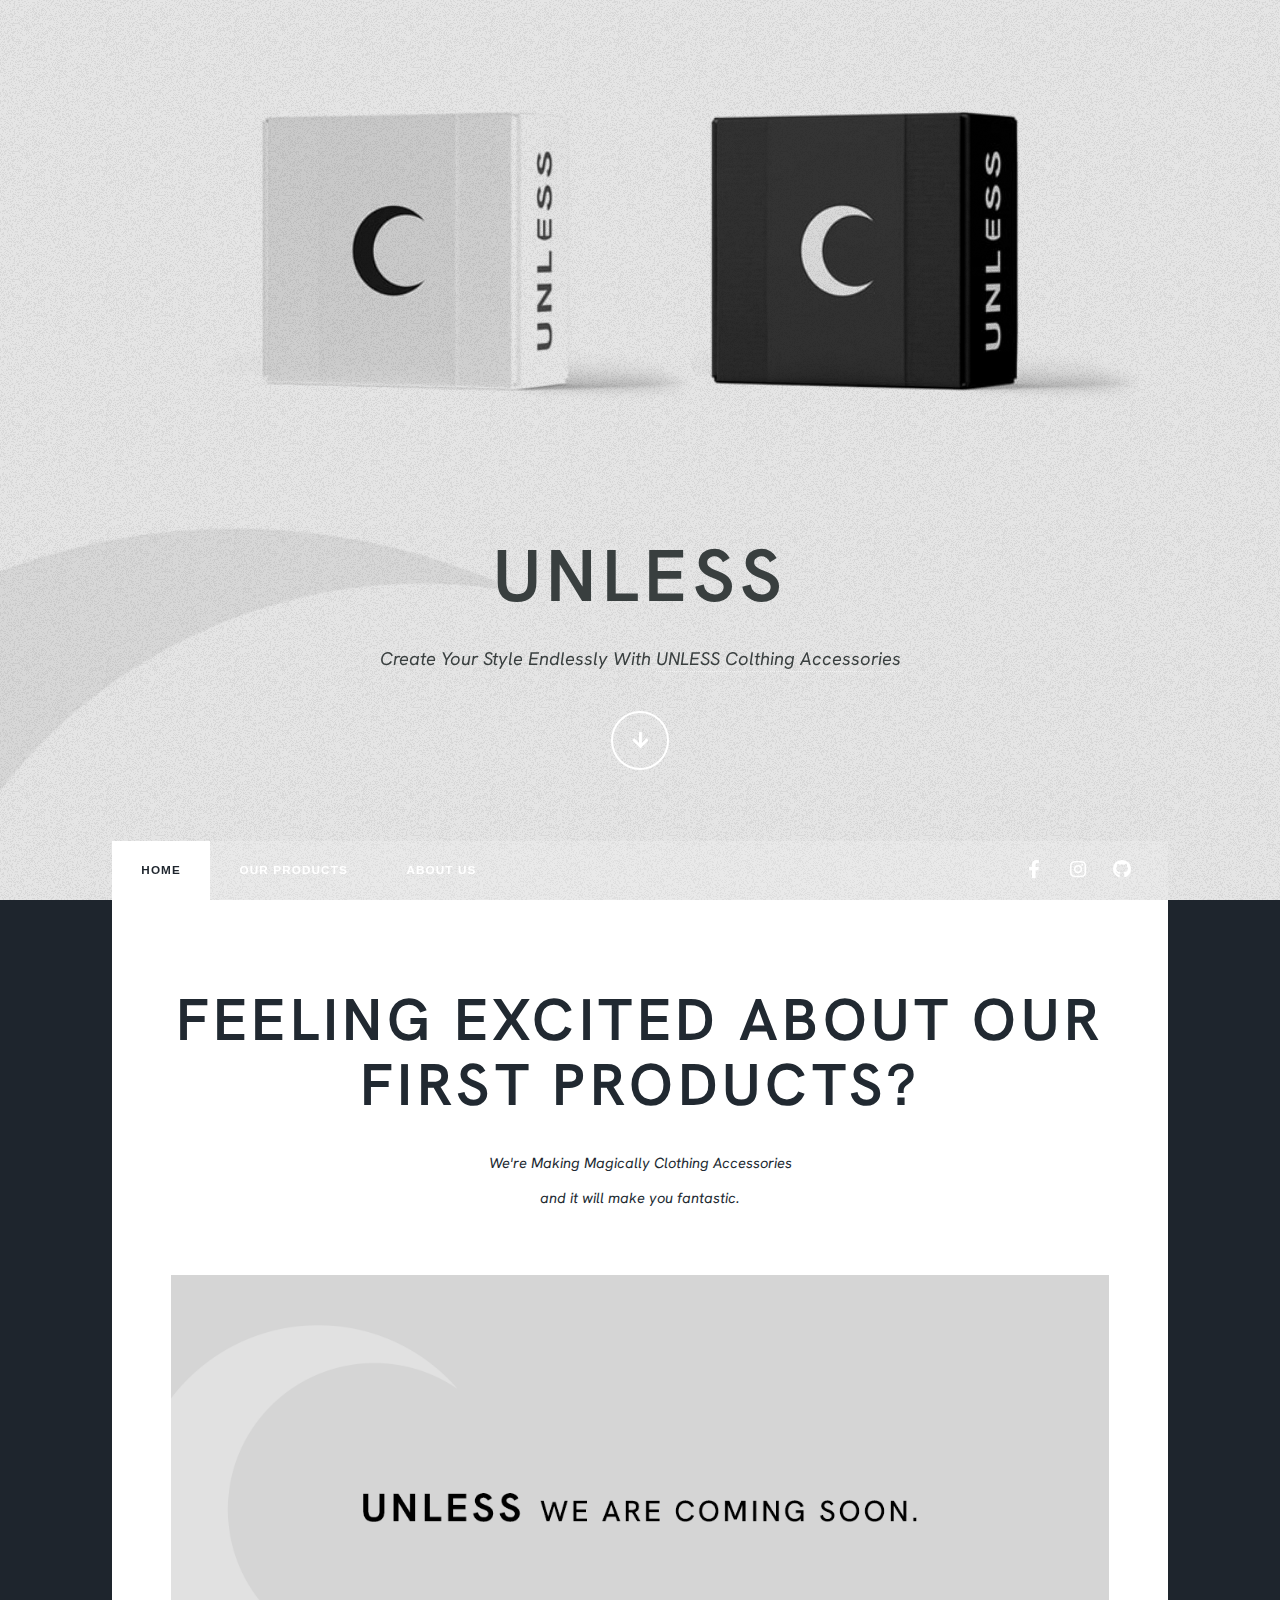
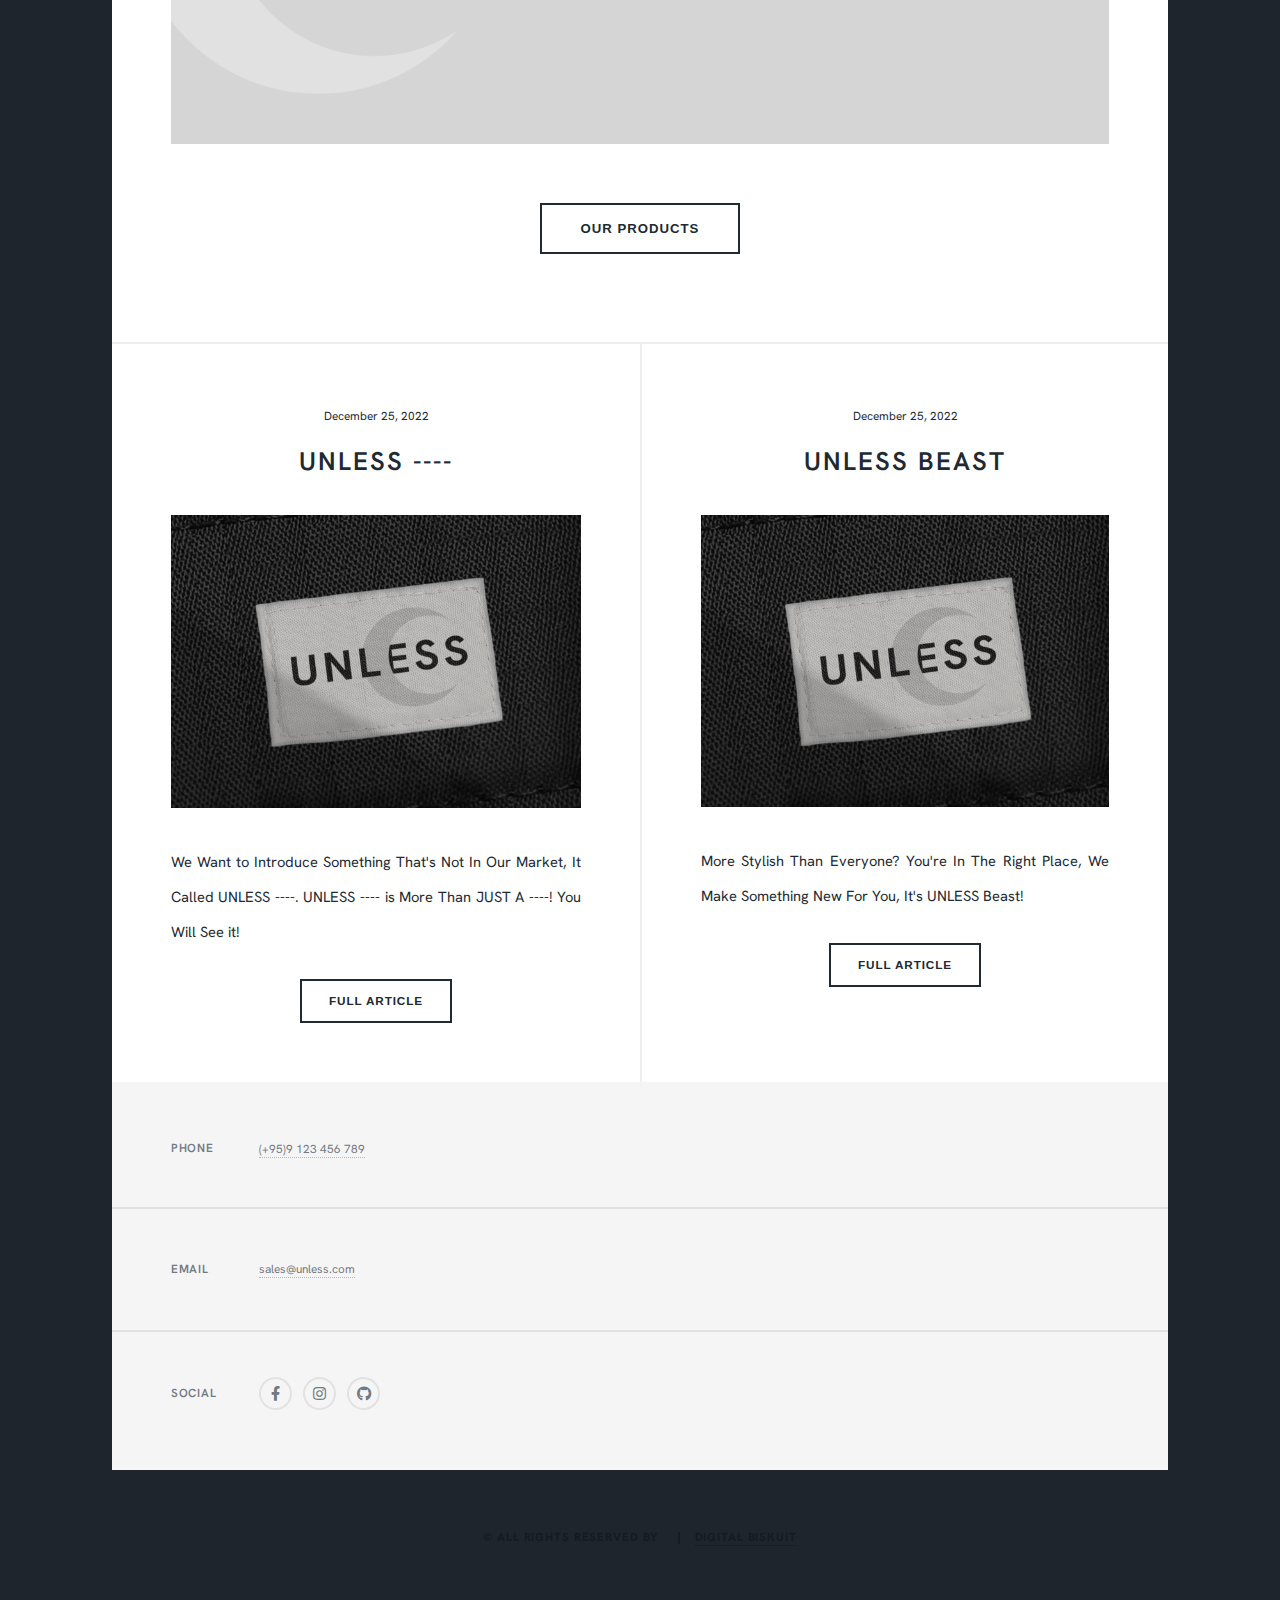
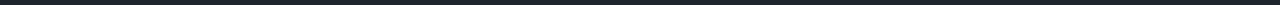
==== commit d30c677b: "Update index.html" ====
--- a/index.html
+++ b/index.html
@@ -23,7 +23,7 @@
 
 				<!-- Header -->
 					<header id="header">
-						<a href="https://forms.gle/uuUz8VNEudroMSf68" class="logo">Pre-Order Now</a>
+						<a href="#" class="logo">Pre-Order Now</a>
 					</header>
 
 				<!-- Nav -->
@@ -61,10 +61,10 @@
 								<article>
 									<header>
 										<span class="date">December 25, 2022</span>
-										<h2><a href="#">UNLESS Hood</a></h2>
+										<h2><a href="#">UNLESS ----</a></h2>
 									</header>
 									<a href="#" class="image fit"><img src="images/product1.jpg" alt="" /></a>
-									<p>We Want to Introduce Something That's Not In Our Market, It Called UNLESS Hood. UNLESS Hood is More Than JUST A HOOD! You Will See it!</p>
+									<p>We Want to Introduce Something That's Not In Our Market, It Called UNLESS ----. UNLESS ---- is More Than JUST A ----! You Will See it!</p>
 									<ul class="actions special">
 										<li><a href="article1.html" class="button">Full Article</a></li>
 									</ul>
@@ -89,7 +89,7 @@
 						<section class="split contact">
 							<section class="alt">
 								<h3>Phone</h3>
-								<p><a href="tel:+959796481805">(+95)9 796 481 805</a></p>
+								<p><a href="tel:+95123456789">(+95)9 123 456 789</a></p>
 							</section>
 							<section>
 								<h3>Email</h3>
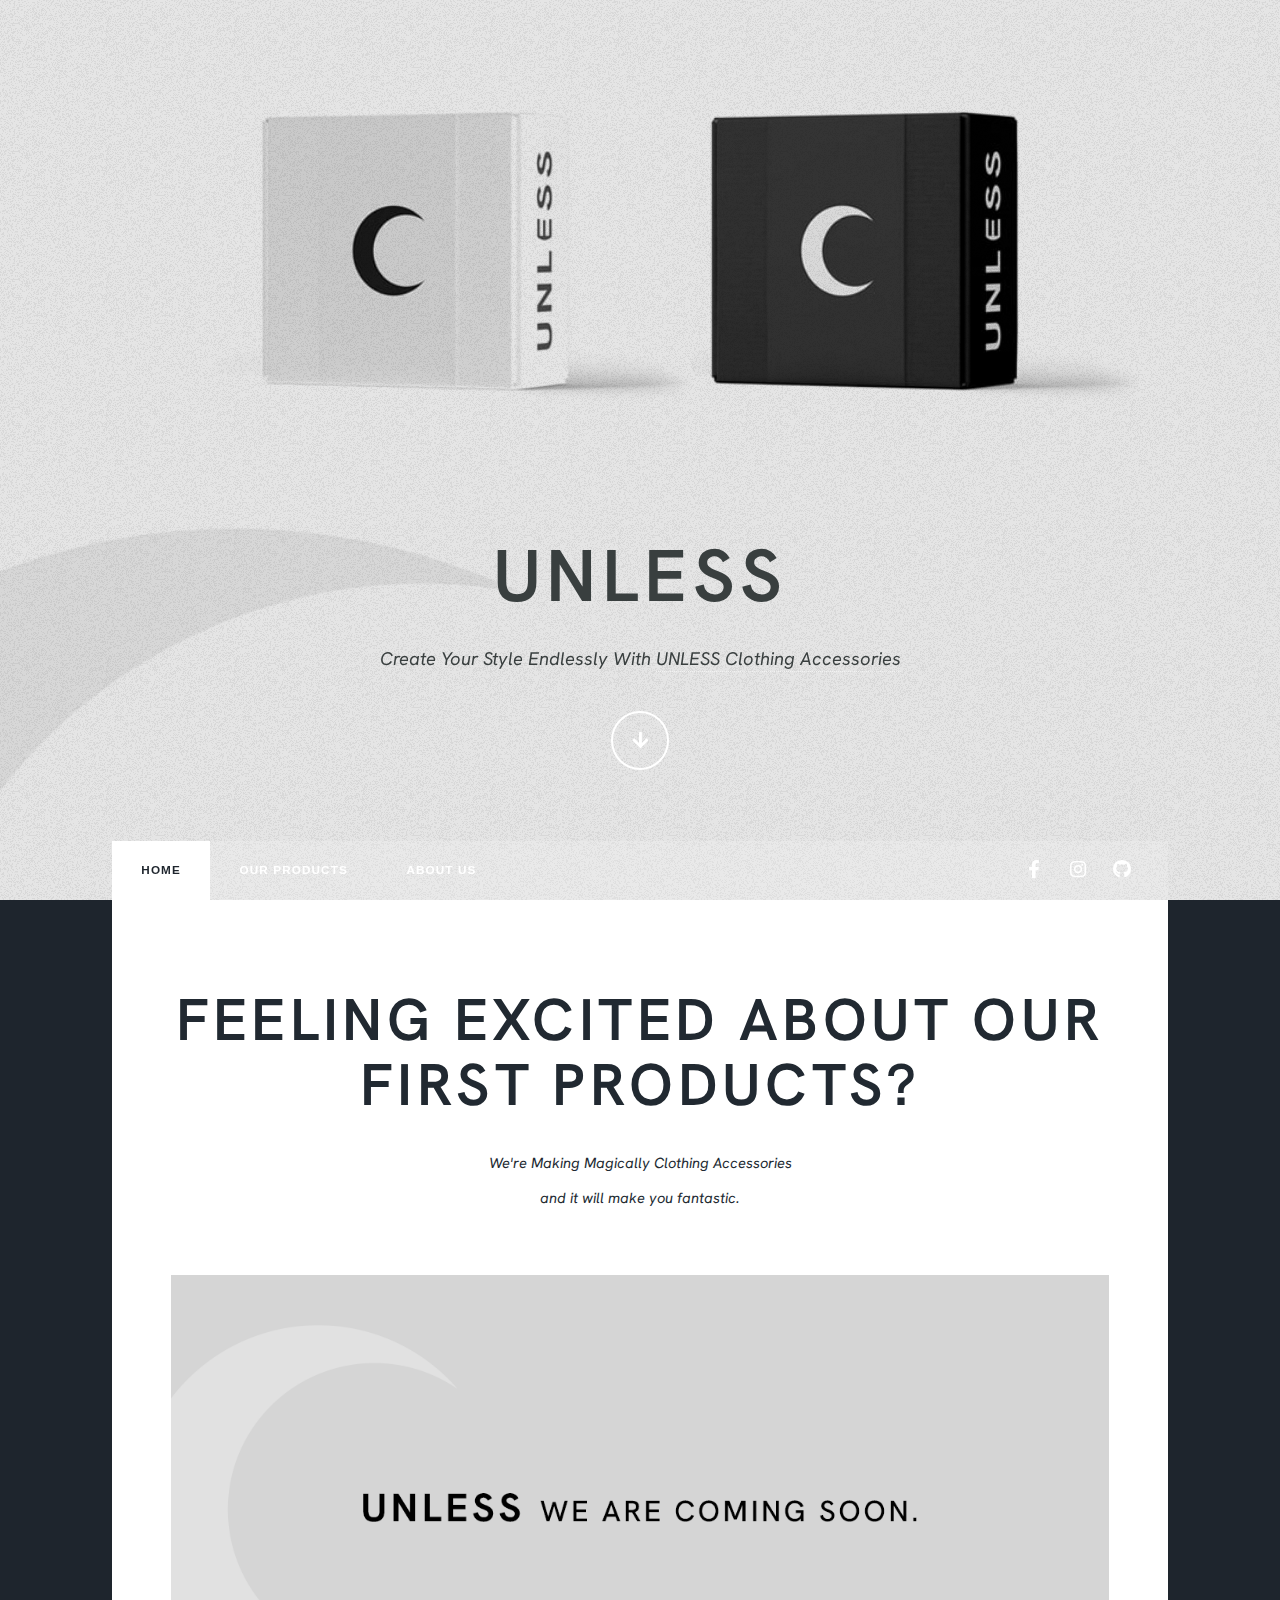
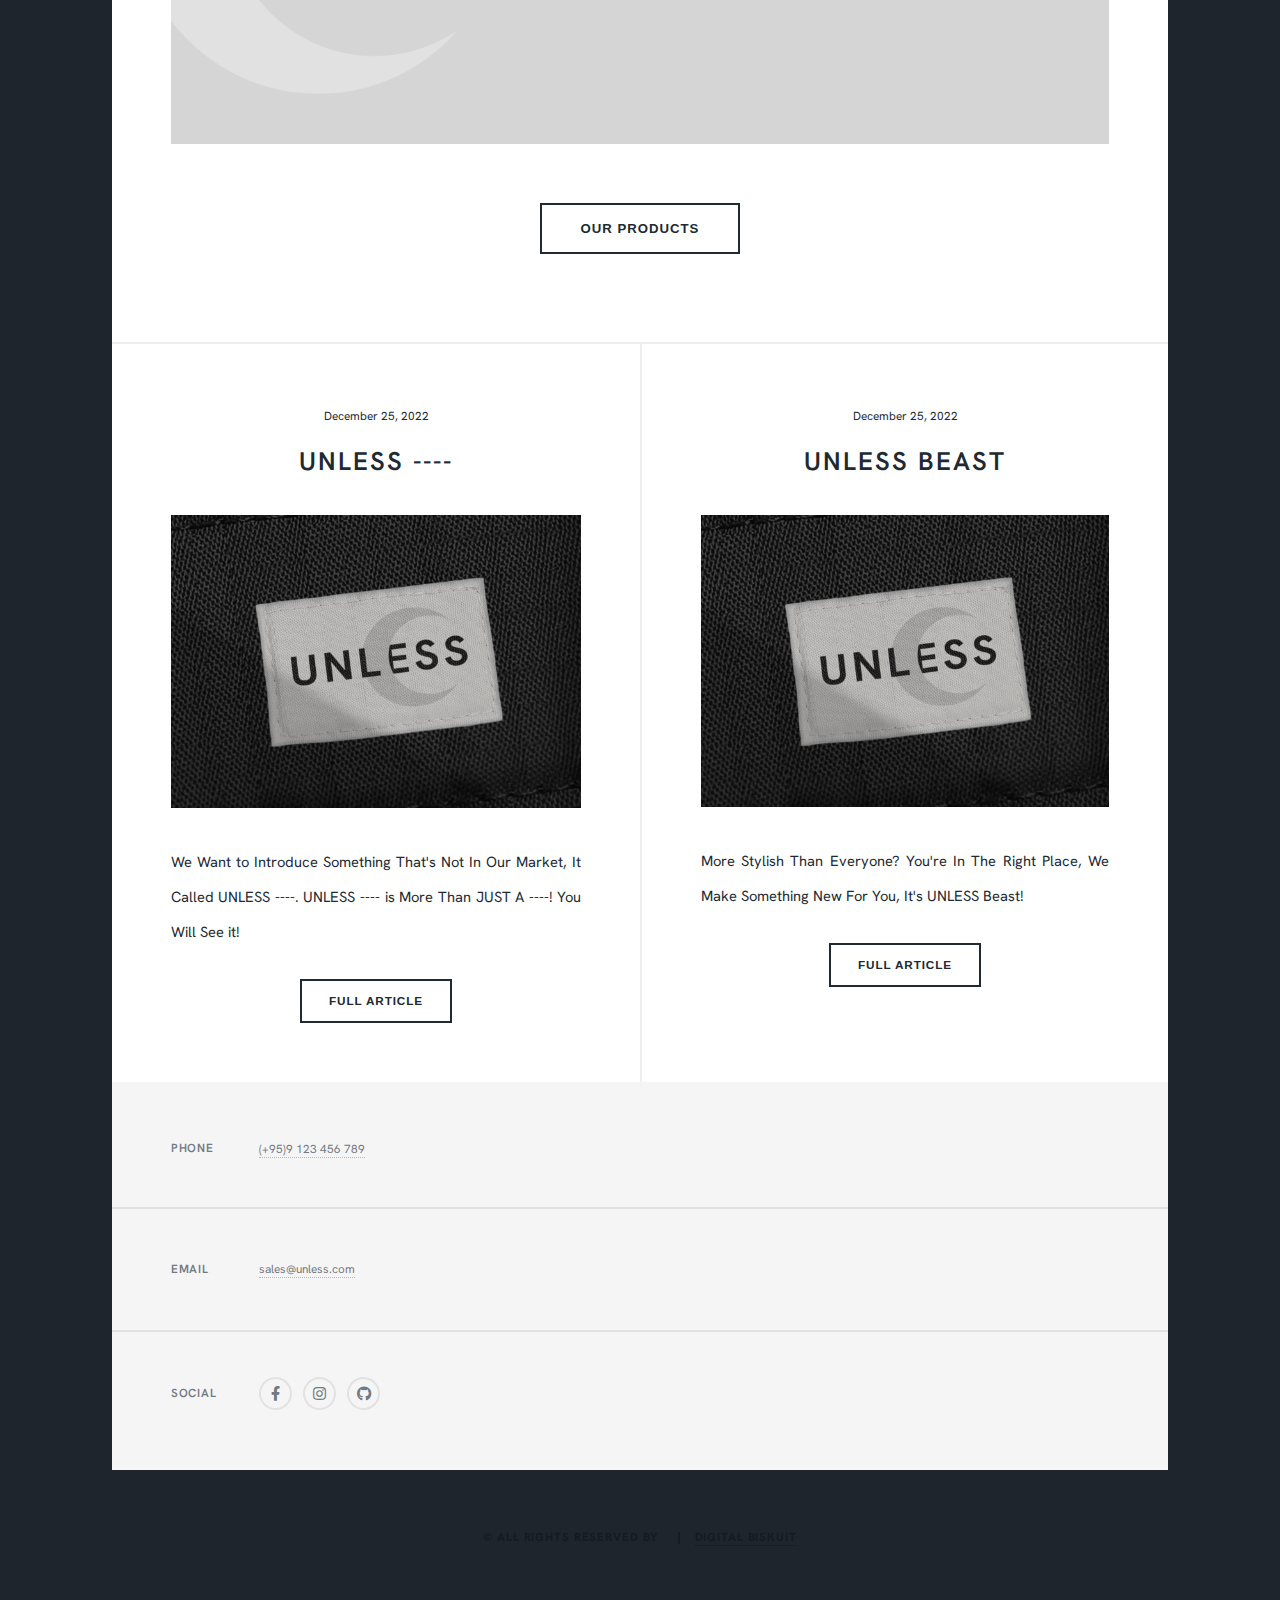
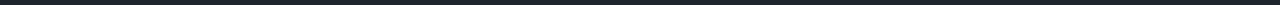
==== commit 12b2798a: "Update index.html" ====
--- a/index.html
+++ b/index.html
@@ -15,7 +15,7 @@
 				<!-- Intro -->
 					<div id="intro">
 						<h1 style="color:rgb(57, 63, 63);">UNLESS</h1>
-						<p style="color:rgb(57, 63, 63);">Create Your Style Endlessly With <a href="https://www.facebook.com/unlessclothingaccessories/" style="color:rgb(57, 63, 63);">UNLESS Colthing Accessories</a></p>
+						<p style="color:rgb(57, 63, 63);">Create Your Style Endlessly With <a href="https://www.facebook.com/unlessclothingaccessories/" style="color:rgb(57, 63, 63);">UNLESS Clothing Accessories</a></p>
 						<ul class="actions">
 							<li><a href="#header" class="button icon solid solo fa-arrow-down scrolly">Continue</a></li>
 						</ul>
